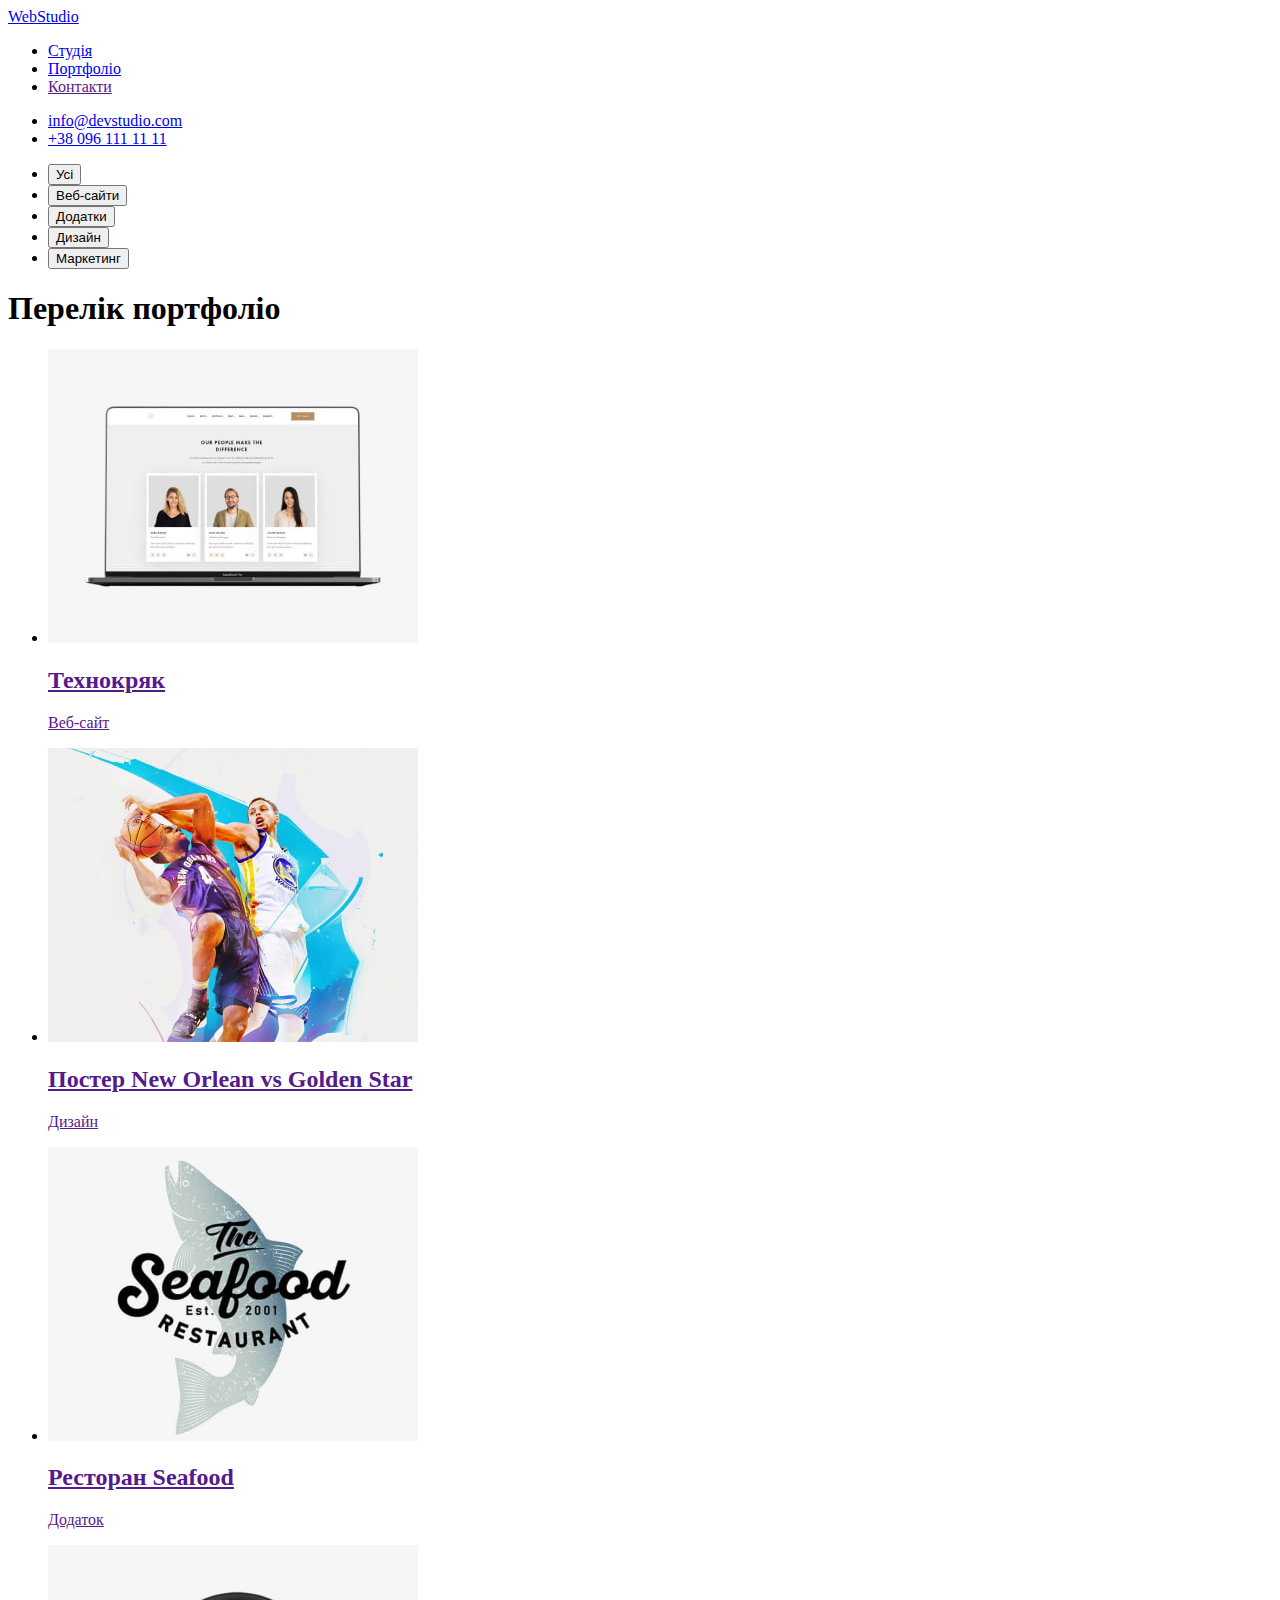
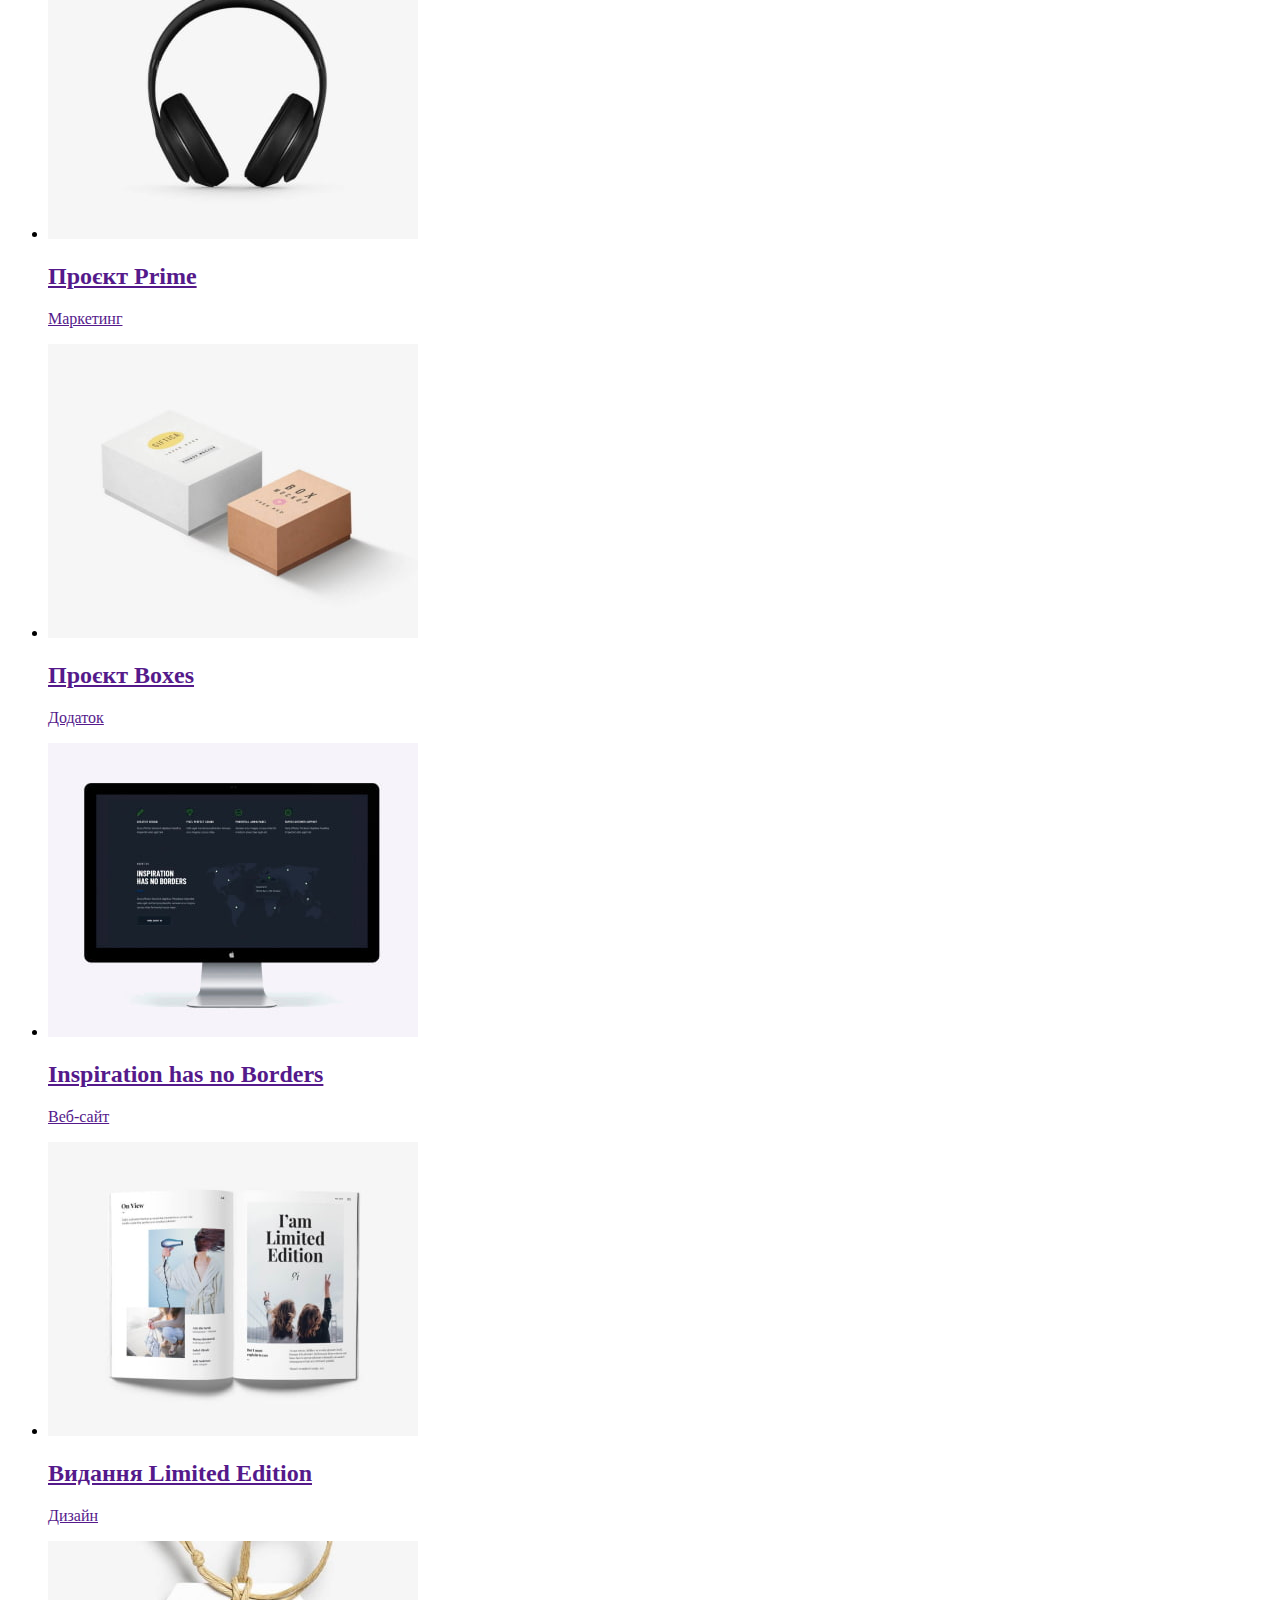
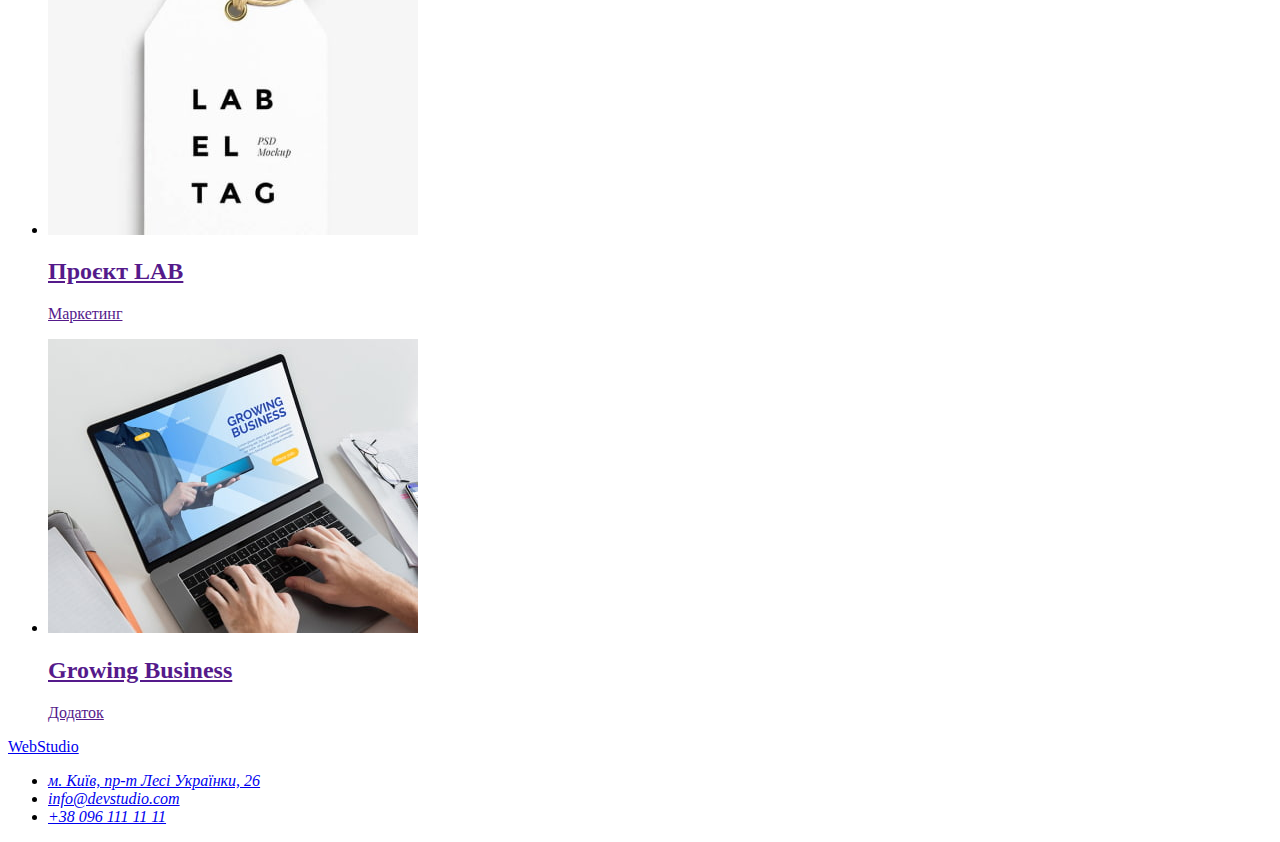
==== portfolio.html @ 08cbfb77 "Added HTML markup of the 2nd page Portfolio" ====
<!DOCTYPE html>
<html lang="uk">
	<head>
		<meta charset="UTF-8" />
		<meta http-equiv="X-UA-Compatible" content="IE=edge" />
		<meta name="viewport" content="width=device-width, initial-scale=1.0" />
		<meta name="description" content="Веб Студія" />
		<title>WebStudio</title>
		<link rel="stylesheet" href="./styles/styles.css" />
	</head>
	<body>
		<header class="header">
			<nav>
				<a href="./index.html">WebStudio</a>
				<ul>
					<li><a href="./index.html">Студія</a></li>
					<li><a href="./portfolio.html">Портфоліо</a></li>
					<li><a href="">Контакти</a></li>
				</ul>
			</nav>

			<ul>
				<li><a href="mailto:info@devstudio.com">info@devstudio.com</a></li>
				<li><a href="tel:+380961111111">+38 096 111 11 11</a></li>
			</ul>
		</header>
		<main>
			<nav>
				<ul>
					<li><button type="button">Усі</button></li>
					<li><button type="button">Веб-сайти</button></li>
					<li><button type="button">Додатки</button></li>
					<li><button type="button">Дизайн</button></li>
					<li><button type="button">Маркетинг</button></li>
				</ul>
			</nav>

			<section>
				<h1>Перелік портфоліо</h1>
				<ul>
					<li>
						<a href="">
							<img src="./images/portfolio/img1.jpg" alt="ноутбук з картками працбвників" />
							<h2>Технокряк</h2>
							<p>Веб-сайт</p>
						</a>
					</li>
					<li>
						<a href="">
							<img src="./images/portfolio/img2.jpg" alt="2 баскетболіста під час гри" />
							<h2>Постер New Orlean vs Golden Star</h2>
							<p>Дизайн</p>
						</a>
					</li>
					<li>
						<a href="">
							<img src="./images/portfolio/img3.jpg" alt="вивіска рибного ресторану" />
							<h2>Ресторан Seafood</h2>
							<p>Додаток</p>
						</a>
					</li>
					<li>
						<a href="">
							<img src="./images/portfolio/img4.jpg" alt="навушники" />
							<h2>Проєкт Prime</h2>
							<p>Маркетинг</p>
						</a>
					</li>
					<li>
						<a href="">
							<img src="./images/portfolio/img5.jpg" alt="дві картонні коробки" />
							<h2>Проєкт Boxes</h2>
							<p>Додаток</p>
						</a>
					</li>
					<li>
						<a href="">
							<img src="./images/portfolio/img6.jpg" alt="монітор" />
							<h2>Inspiration has no Borders</h2>
							<p>Веб-сайт</p>
						</a>
					</li>
					<li>
						<a href="">
							<img src="./images/portfolio/img7.jpg" alt="розгорнутий журнал" />
							<h2>Видання Limited Edition</h2>
							<p>Дизайн</p>
						</a>
					</li>
					<li>
						<a href="">
							<img src="./images/portfolio/img8.jpg" alt="лейба" />
							<h2>Проєкт LAB</h2>
							<p>Маркетинг</p>
						</a>
					</li>
					<li>
						<a href="">
							<img src="./images/portfolio/img9.jpg" alt="людина за ноутбуком" />
							<h2>Growing Business</h2>
							<p>Додаток</p>
						</a>
					</li>
				</ul>
			</section>
		</main>

		<footer>
			<a href="./index.html">WebStudio</a>
			<address>
				<ul>
					<li>
						<a href="https://goo.gl/maps/wGMn161sauySzobh9" target="_blank" rel="noopener noreferrer nofollow">
							м. Київ, пр-т Лесі Українки, 26
						</a>
					</li>
					<li>
						<a href="mailto:info@devstudio.com">info@devstudio.com</a>
					</li>
					<li>
						<a href="tel:+380961111111">+38 096 111 11 11</a>
					</li>
				</ul>
			</address>
		</footer>
	</body>
</html>
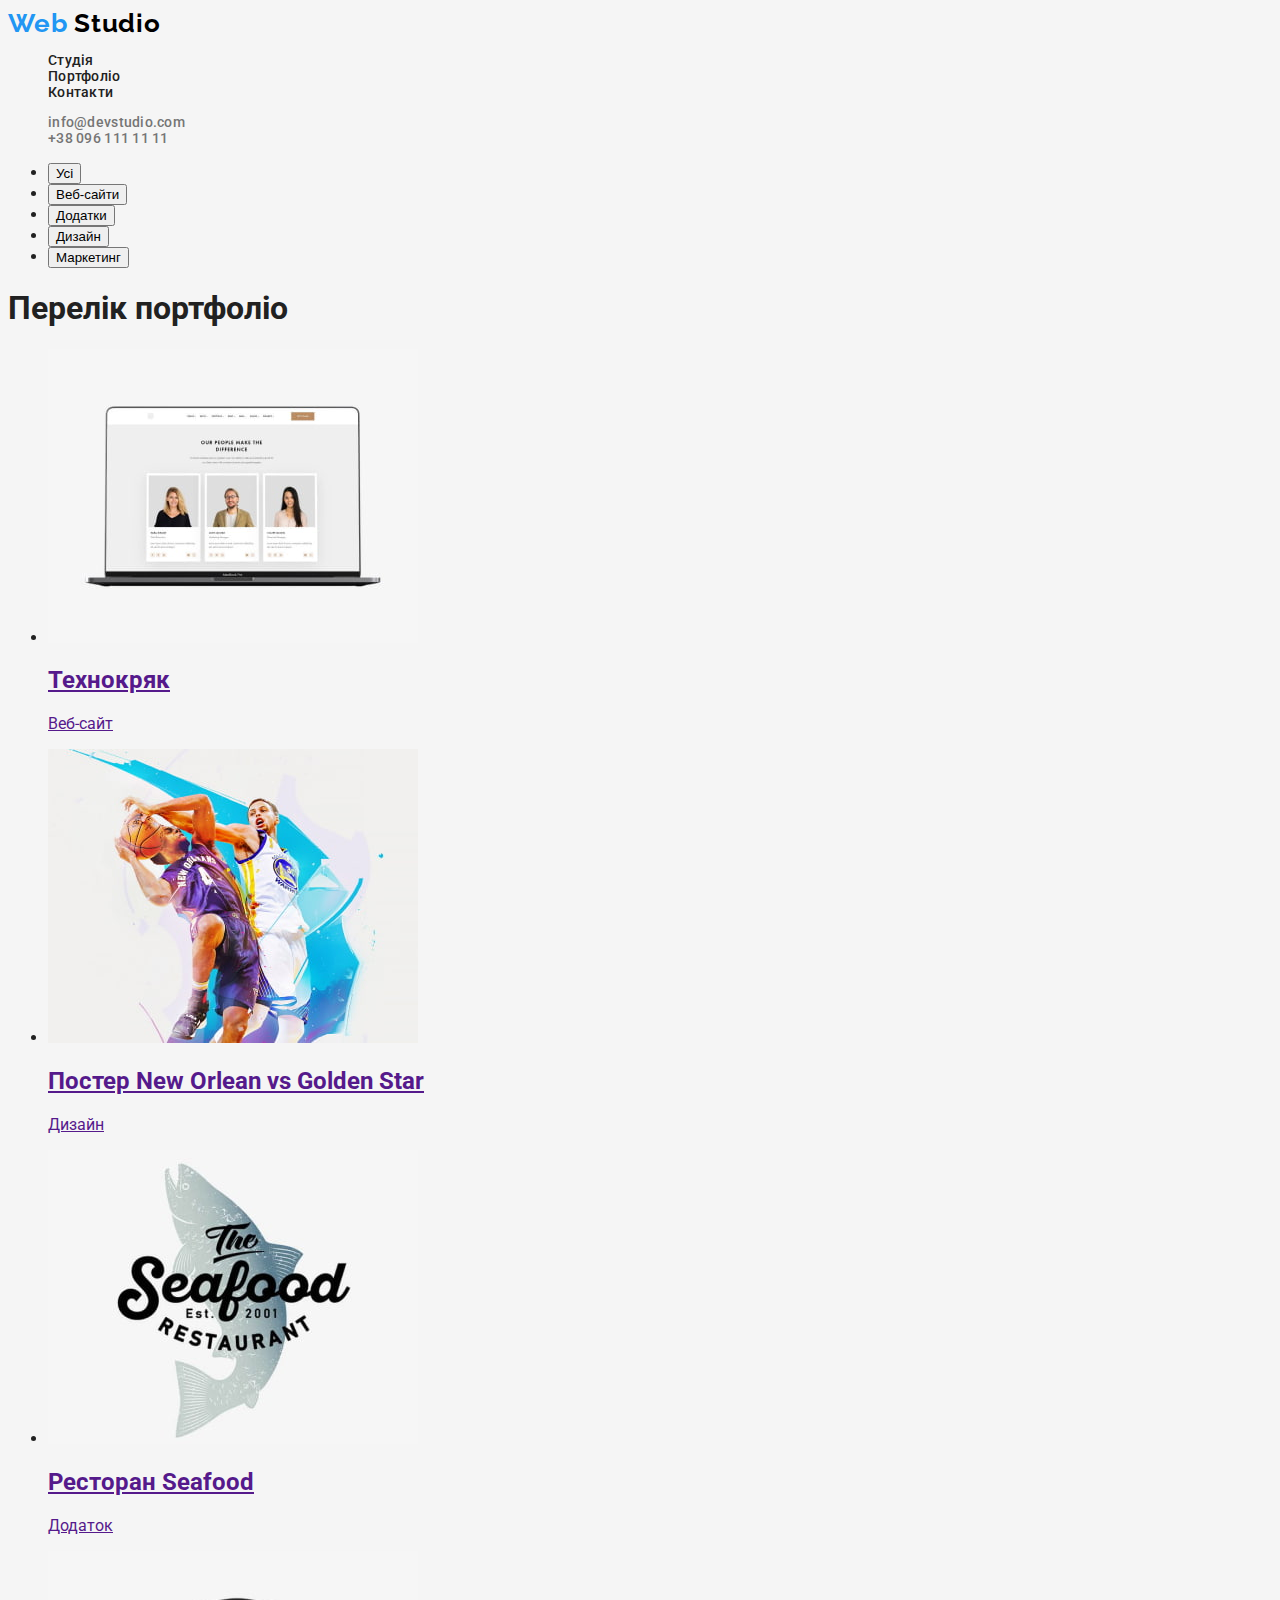
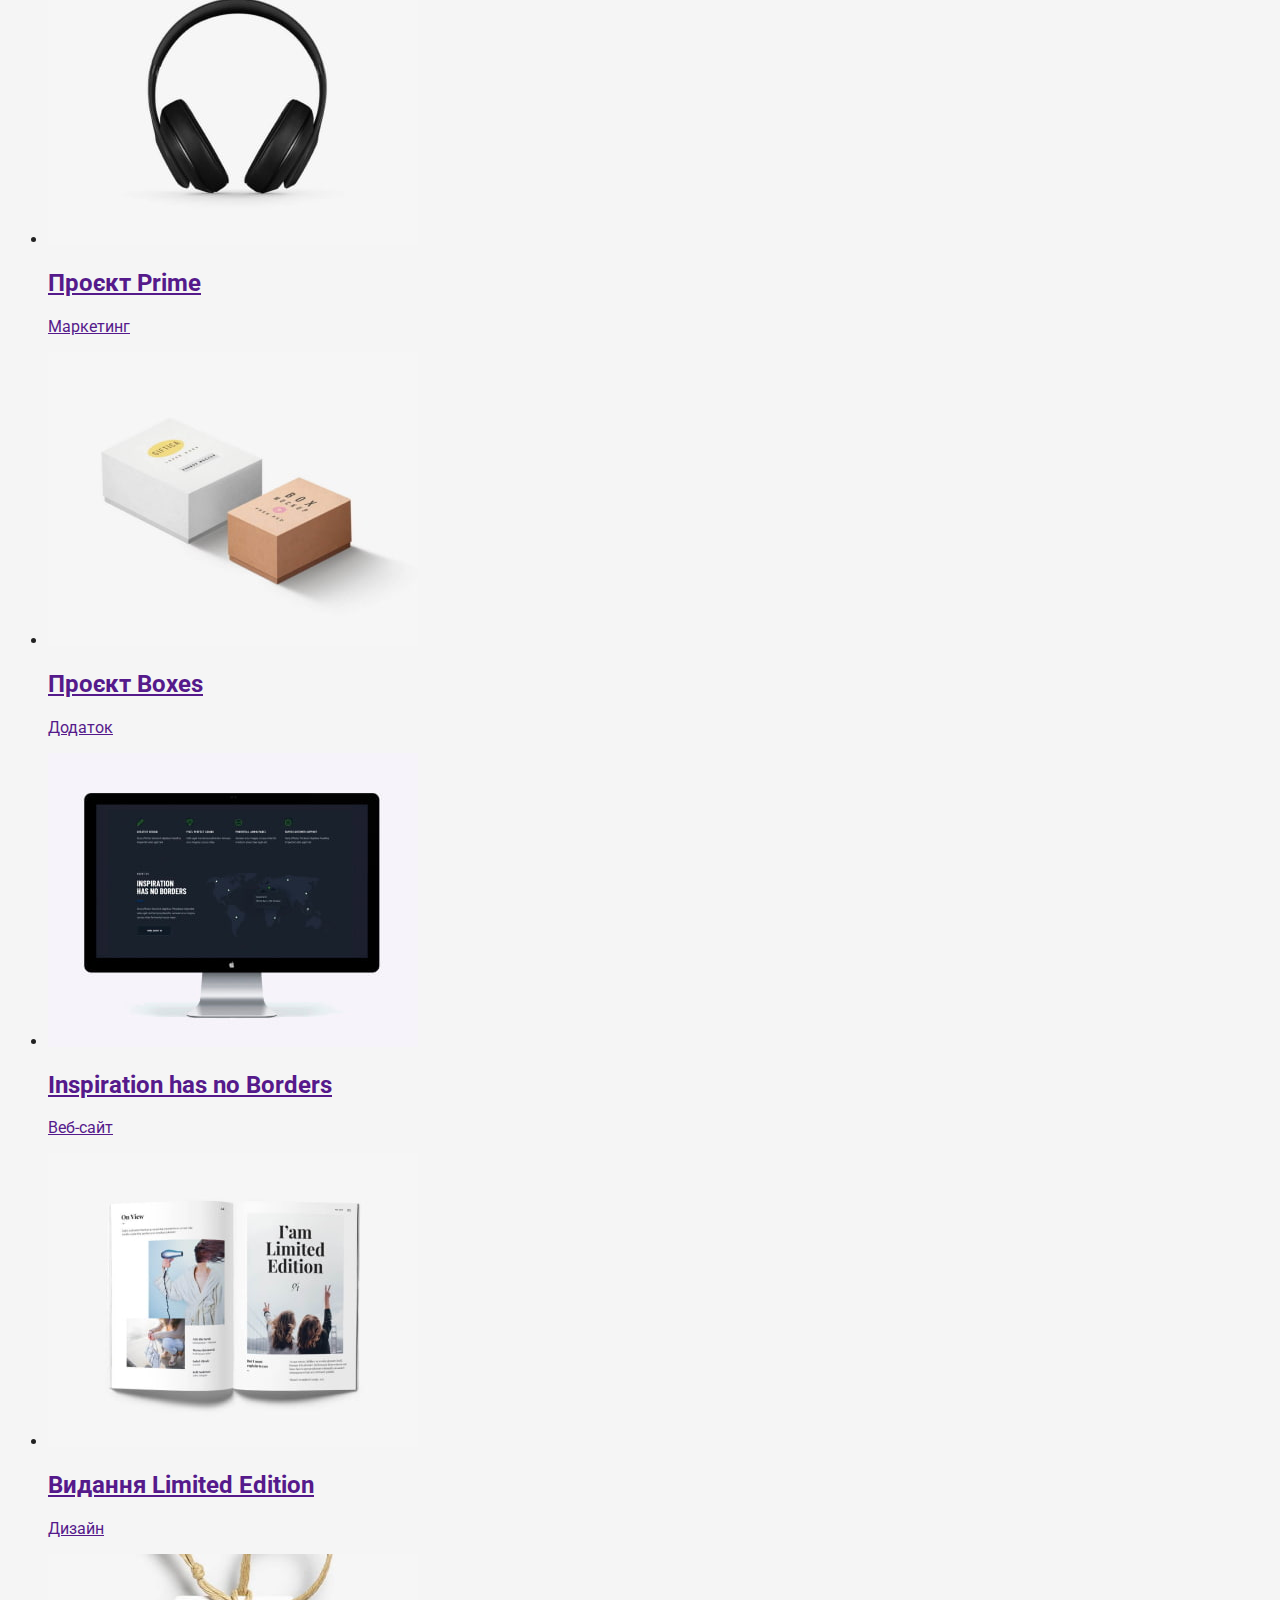
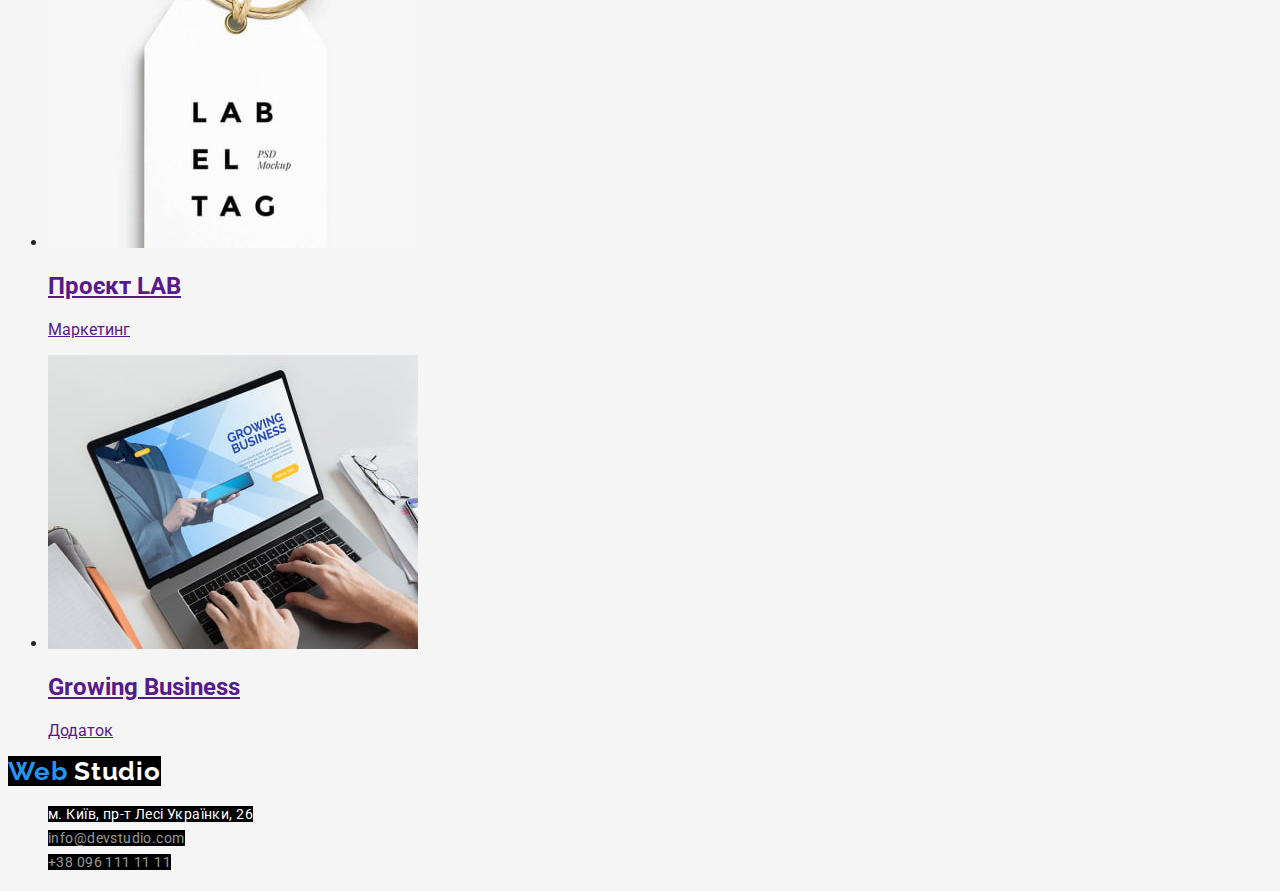
==== commit 7e2b0356: "Added CSS to main page" ====
--- a/portfolio.html
+++ b/portfolio.html
@@ -6,20 +6,29 @@
 		<meta name="viewport" content="width=device-width, initial-scale=1.0" />
 		<meta name="description" content="Веб Студія" />
 		<title>WebStudio</title>
+		<link rel="preconnect" href="https://fonts.googleapis.com" />
+		<link rel="preconnect" href="https://fonts.gstatic.com" crossorigin />
+		<link
+			href="https://fonts.googleapis.com/css2?family=Raleway:wght@700&family=Roboto:wght@400;500;700;900&display=swap"
+			rel="stylesheet"
+		/>
 		<link rel="stylesheet" href="./styles/styles.css" />
 	</head>
 	<body>
 		<header class="header">
 			<nav>
-				<a href="./index.html">WebStudio</a>
-				<ul>
+				<a href="./index.html" class="logo">
+					<span class="logo-web">Web</span>
+					Studio
+				</a>
+				<ul class="nav-list">
 					<li><a href="./index.html">Студія</a></li>
 					<li><a href="./portfolio.html">Портфоліо</a></li>
 					<li><a href="">Контакти</a></li>
 				</ul>
 			</nav>
 
-			<ul>
+			<ul class="nav-contacts">
 				<li><a href="mailto:info@devstudio.com">info@devstudio.com</a></li>
 				<li><a href="tel:+380961111111">+38 096 111 11 11</a></li>
 			</ul>
@@ -40,63 +49,63 @@
 				<ul>
 					<li>
 						<a href="">
-							<img src="./images/portfolio/img1.jpg" alt="ноутбук з картками працбвників" />
+							<img src="./images/portfolio/img1.jpg" alt="ноутбук з картками працбвників" width="370" height="294" />
 							<h2>Технокряк</h2>
 							<p>Веб-сайт</p>
 						</a>
 					</li>
 					<li>
 						<a href="">
-							<img src="./images/portfolio/img2.jpg" alt="2 баскетболіста під час гри" />
+							<img src="./images/portfolio/img2.jpg" alt="2 баскетболіста під час гри" width="370" height="294" />
 							<h2>Постер New Orlean vs Golden Star</h2>
 							<p>Дизайн</p>
 						</a>
 					</li>
 					<li>
 						<a href="">
-							<img src="./images/portfolio/img3.jpg" alt="вивіска рибного ресторану" />
+							<img src="./images/portfolio/img3.jpg" alt="вивіска рибного ресторану" width="370" height="294" />
 							<h2>Ресторан Seafood</h2>
 							<p>Додаток</p>
 						</a>
 					</li>
 					<li>
 						<a href="">
-							<img src="./images/portfolio/img4.jpg" alt="навушники" />
+							<img src="./images/portfolio/img4.jpg" alt="навушники" width="370" height="294" />
 							<h2>Проєкт Prime</h2>
 							<p>Маркетинг</p>
 						</a>
 					</li>
 					<li>
 						<a href="">
-							<img src="./images/portfolio/img5.jpg" alt="дві картонні коробки" />
+							<img src="./images/portfolio/img5.jpg" alt="дві картонні коробки" width="370" height="294" />
 							<h2>Проєкт Boxes</h2>
 							<p>Додаток</p>
 						</a>
 					</li>
 					<li>
 						<a href="">
-							<img src="./images/portfolio/img6.jpg" alt="монітор" />
+							<img src="./images/portfolio/img6.jpg" alt="монітор" width="370" height="294" />
 							<h2>Inspiration has no Borders</h2>
 							<p>Веб-сайт</p>
 						</a>
 					</li>
 					<li>
 						<a href="">
-							<img src="./images/portfolio/img7.jpg" alt="розгорнутий журнал" />
+							<img src="./images/portfolio/img7.jpg" alt="розгорнутий журнал" width="370" height="294" />
 							<h2>Видання Limited Edition</h2>
 							<p>Дизайн</p>
 						</a>
 					</li>
 					<li>
 						<a href="">
-							<img src="./images/portfolio/img8.jpg" alt="лейба" />
+							<img src="./images/portfolio/img8.jpg" alt="лейба" width="370" height="294" />
 							<h2>Проєкт LAB</h2>
 							<p>Маркетинг</p>
 						</a>
 					</li>
 					<li>
 						<a href="">
-							<img src="./images/portfolio/img9.jpg" alt="людина за ноутбуком" />
+							<img src="./images/portfolio/img9.jpg" alt="людина за ноутбуком" width="370" height="294" />
 							<h2>Growing Business</h2>
 							<p>Додаток</p>
 						</a>
@@ -105,20 +114,28 @@
 			</section>
 		</main>
 
-		<footer>
-			<a href="./index.html">WebStudio</a>
+		<footer class="footer">
+			<a href="./index.html" class="logo-footer">
+				<span class="logo-web">Web</span>
+				Studio
+			</a>
 			<address>
 				<ul>
 					<li>
-						<a href="https://goo.gl/maps/wGMn161sauySzobh9" target="_blank" rel="noopener noreferrer nofollow">
+						<a
+							href="https://goo.gl/maps/wGMn161sauySzobh9"
+							target="_blank"
+							rel="noopener noreferrer nofollow"
+							class="footer-adress"
+						>
 							м. Київ, пр-т Лесі Українки, 26
 						</a>
 					</li>
 					<li>
-						<a href="mailto:info@devstudio.com">info@devstudio.com</a>
+						<a href="mailto:info@devstudio.com" class="footer-contacts">info@devstudio.com</a>
 					</li>
 					<li>
-						<a href="tel:+380961111111">+38 096 111 11 11</a>
+						<a href="tel:+380961111111" class="footer-contacts">+38 096 111 11 11</a>
 					</li>
 				</ul>
 			</address>
--- a/styles/styles.css
+++ b/styles/styles.css
@@ -0,0 +1,179 @@
+:root {
+--brand-color: #2196F3;
+
+}
+body {
+color: #212121;   
+background-color: #f5f5f5;
+
+text-decoration: none;
+font-family: roboto, sans-serif;
+    
+}
+
+
+/* Header */
+.logo {
+color: #000000;
+font-family: raleway, sans-serif;
+font-weight: 700;
+font-size: 26px;
+line-height: 1.19;
+letter-spacing: 0.03em;
+}
+.header ul {
+    list-style: none;
+}
+.header a{
+    text-decoration: none;
+}
+
+
+.logo-web {
+    color: var(--brand-color);
+}
+
+.nav-list {
+    font-weight: 500;
+    font-size: 14px;
+    line-height: 1.14;
+    letter-spacing: 0.02em;
+    
+    
+}
+.nav-list a{
+    color: #212121;
+}
+.nav-list a:hover {
+    color: var(--brand-color);
+}
+.nav-list a:focus {
+    color: var(--brand-color);
+}
+
+.nav-contacts {
+    font-weight: 500;
+    font-size: 14px;
+    line-height: 1.14;
+    letter-spacing: 0.02em;
+}
+.nav-contacts a {
+    color: #757575;
+}
+
+.nav-contacts a:hover {
+    color: var(--brand-color);}
+.nav-contacts a:focus {
+    color: var(--brand-color);
+}
+/* h1 */
+.main-title {
+    font-size: 44px;
+    line-height: 1.36;
+    font-weight: 900;
+    text-align: center;
+    letter-spacing: 0.06em;
+    text-transform: uppercase;
+    
+    color: #FFFFFF;
+}
+.button-order { 
+    background-color: var(--brand-color);
+    color: #FFFFFF;
+
+    font-weight: 700;
+    font-size: 16px;
+    line-height: 1.88;
+    
+    text-align: center;
+    letter-spacing: 0.06em;
+    cursor: pointer;  
+}
+
+/* Features */
+.features h3 {
+    font-weight: 700;
+    font-size: 14px;
+    line-height: 1.14;
+    letter-spacing: 0.03em;
+    text-transform: uppercase;
+}
+.features p {
+    font-size: 14px;
+    line-height: 1.71;
+    letter-spacing: 0.03em;
+
+    color: #757575;
+}
+.features ul {
+    list-style: none;
+}
+/* Our work */
+.section-title {
+    font-weight: 700;
+    font-size: 36px;
+    line-height: 1.17;
+    text-align: center;
+    letter-spacing: 0.03em;
+}
+.our-work ul {
+    list-style: none;
+}
+
+/* Our team */
+.our-team ul {
+    list-style: none;
+}
+.team-names {
+    font-weight: 500;
+    font-size: 16px;
+    line-height: 1.19;
+    
+    text-align: center;
+    letter-spacing: 0.03em;
+}
+.team-position {
+    font-size: 16px;
+    line-height: 1.19;
+    text-align: center;
+    letter-spacing: 0.03em;
+    
+    color: #757575;
+}
+/* Footer  Додав бекграунд для зручності */
+.footer a {
+    background-color: black; 
+    text-decoration: none;
+    font-style: normal;
+
+}
+.logo-footer {
+    font-family: 'Raleway';
+    font-weight: 700;
+    font-size: 26px;
+    line-height: 1.19;
+    letter-spacing: 0.03em;
+    color: #FFFFFF;
+}
+.footer ul {
+    list-style: none;
+    
+}
+.footer-adress {
+    font-size: 14px;
+    line-height: 1.71;
+    letter-spacing: 0.03em;
+    
+    color: #FFFFFF;
+}
+.footer-contacts {
+    font-size: 14px;
+    line-height: 1.71;
+    letter-spacing: 0.03em;
+    color: rgba(255, 255, 255, 0.6);
+}
+.footer-contacts:hover {
+    color: var(--brand-color);
+}
+.footer-contacts:focus {
+    color: var(--brand-color);}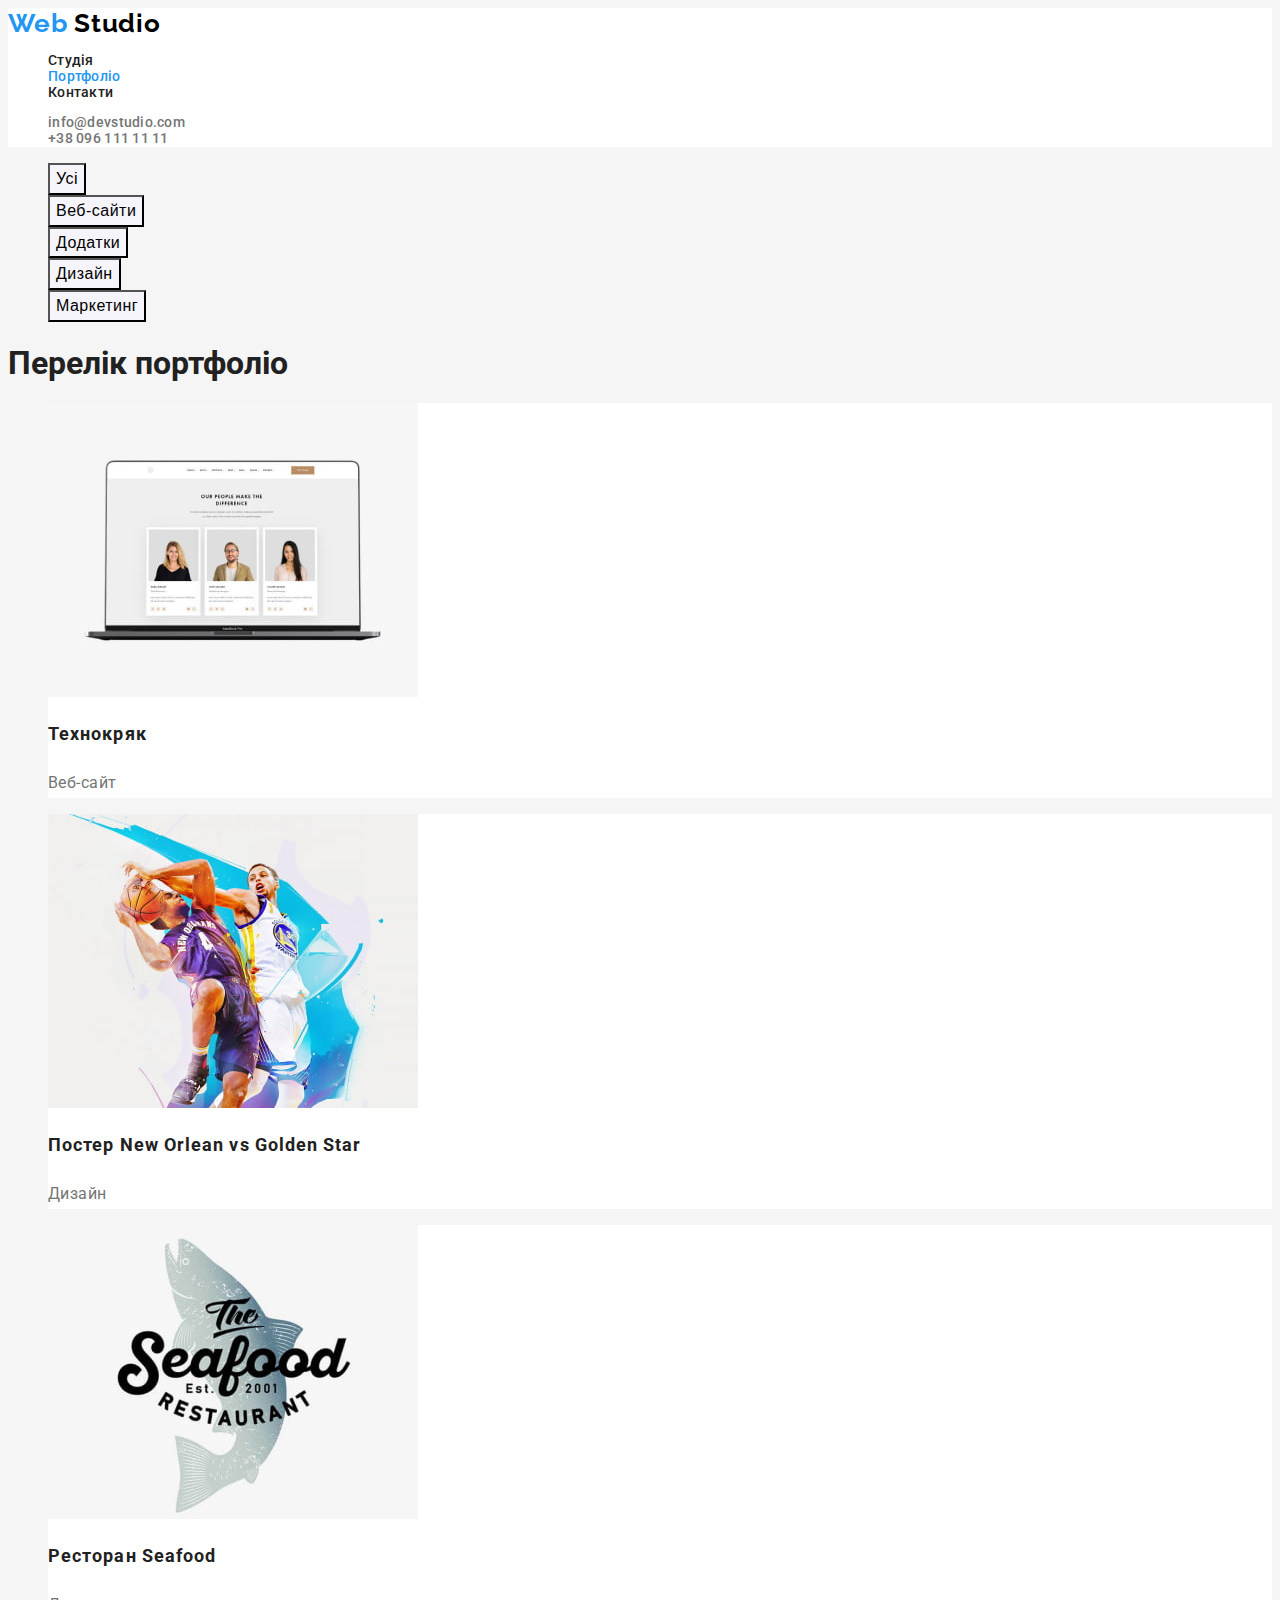
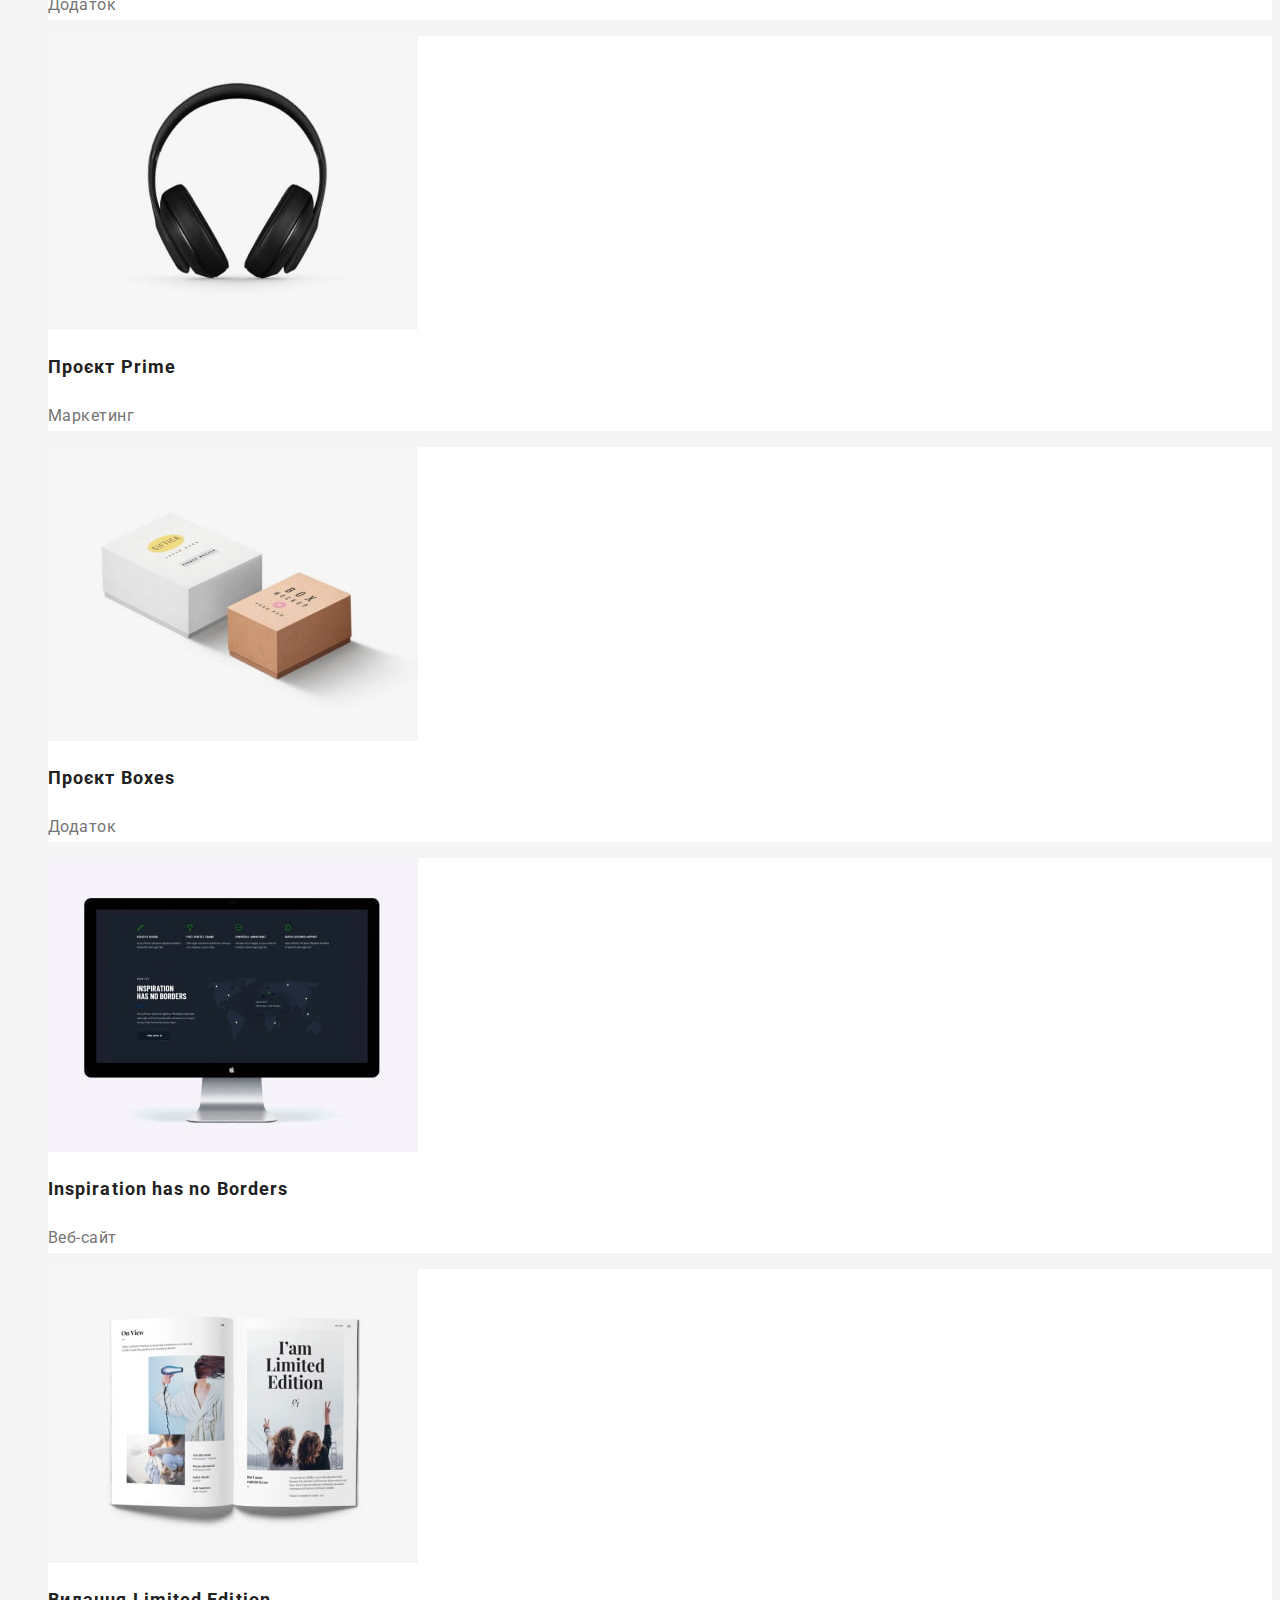
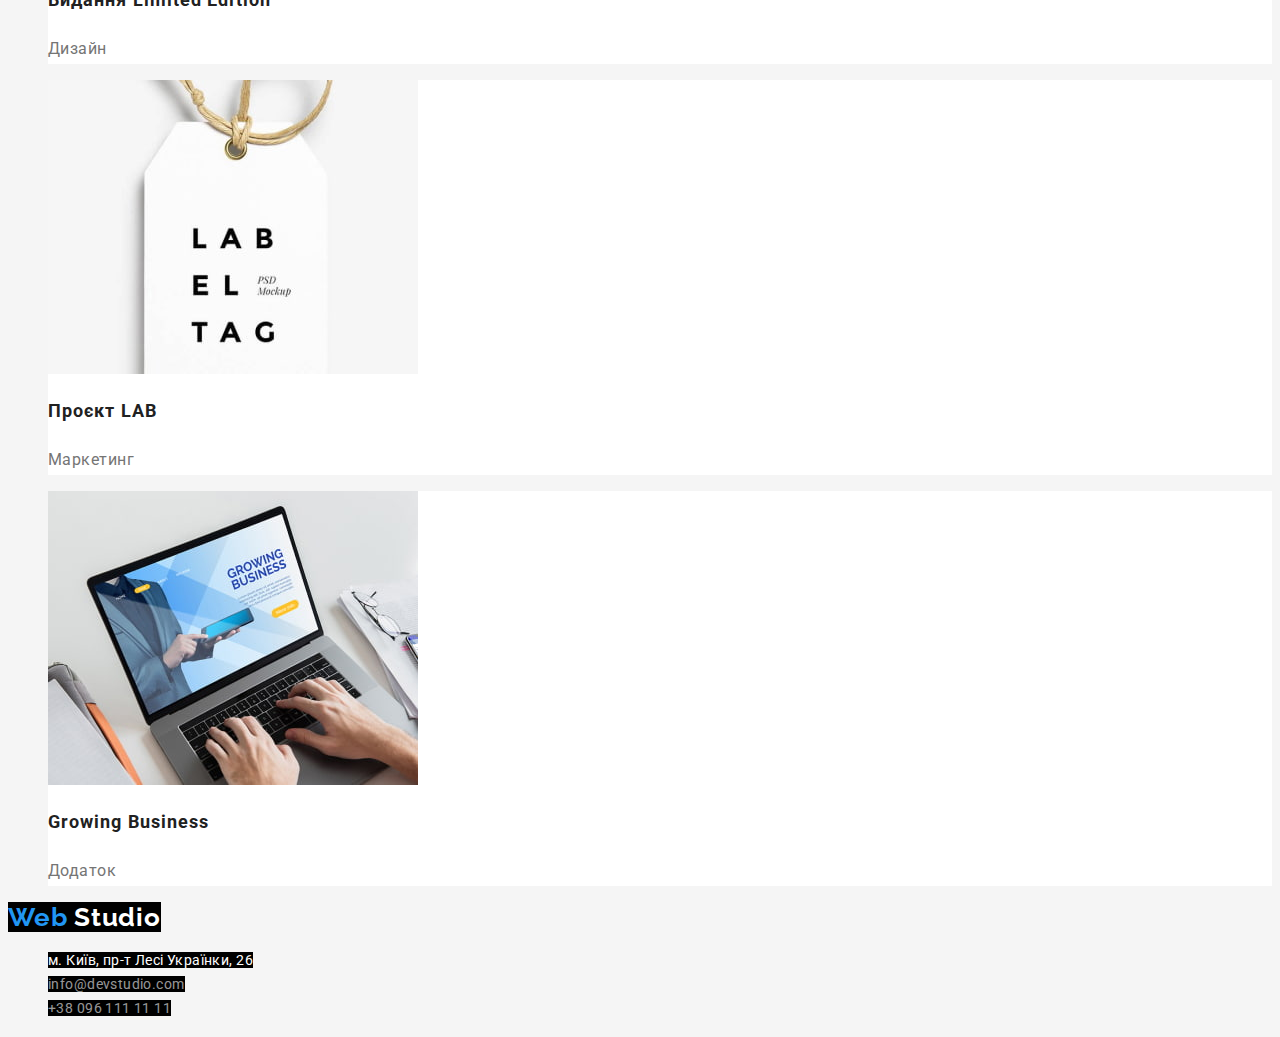
==== commit 3d4be5d9: "Added CSS to Portfolio page" ====
--- a/portfolio.html
+++ b/portfolio.html
@@ -23,7 +23,7 @@
 				</a>
 				<ul class="nav-list">
 					<li><a href="./index.html">Студія</a></li>
-					<li><a href="./portfolio.html">Портфоліо</a></li>
+					<li><a href="./portfolio.html" class="portfolio">Портфоліо</a></li>
 					<li><a href="">Контакти</a></li>
 				</ul>
 			</nav>
@@ -34,80 +34,80 @@
 			</ul>
 		</header>
 		<main>
-			<nav>
+			<nav class="nav-portfolio">
 				<ul>
-					<li><button type="button">Усі</button></li>
-					<li><button type="button">Веб-сайти</button></li>
-					<li><button type="button">Додатки</button></li>
-					<li><button type="button">Дизайн</button></li>
-					<li><button type="button">Маркетинг</button></li>
+					<li><button type="button" class="portfolio-button">Усі</button></li>
+					<li><button type="button" class="portfolio-button">Веб-сайти</button></li>
+					<li><button type="button" class="portfolio-button">Додатки</button></li>
+					<li><button type="button" class="portfolio-button">Дизайн</button></li>
+					<li><button type="button" class="portfolio-button">Маркетинг</button></li>
 				</ul>
 			</nav>
 
-			<section>
+			<section class="section-portfolio">
 				<h1>Перелік портфоліо</h1>
 				<ul>
-					<li>
+					<li class="portfolio-list">
 						<a href="">
 							<img src="./images/portfolio/img1.jpg" alt="ноутбук з картками працбвників" width="370" height="294" />
-							<h2>Технокряк</h2>
-							<p>Веб-сайт</p>
+							<h2 class="portfolio-title">Технокряк</h2>
+							<p class="portfolio-text">Веб-сайт</p>
 						</a>
 					</li>
-					<li>
+					<li class="portfolio-list">
 						<a href="">
 							<img src="./images/portfolio/img2.jpg" alt="2 баскетболіста під час гри" width="370" height="294" />
-							<h2>Постер New Orlean vs Golden Star</h2>
-							<p>Дизайн</p>
+							<h2 class="portfolio-title">Постер New Orlean vs Golden Star</h2>
+							<p class="portfolio-text">Дизайн</p>
 						</a>
 					</li>
-					<li>
+					<li class="portfolio-list">
 						<a href="">
 							<img src="./images/portfolio/img3.jpg" alt="вивіска рибного ресторану" width="370" height="294" />
-							<h2>Ресторан Seafood</h2>
-							<p>Додаток</p>
+							<h2 class="portfolio-title">Ресторан Seafood</h2>
+							<p class="portfolio-text">Додаток</p>
 						</a>
 					</li>
-					<li>
+					<li class="portfolio-list">
 						<a href="">
 							<img src="./images/portfolio/img4.jpg" alt="навушники" width="370" height="294" />
-							<h2>Проєкт Prime</h2>
-							<p>Маркетинг</p>
+							<h2 class="portfolio-title">Проєкт Prime</h2>
+							<p class="portfolio-text">Маркетинг</p>
 						</a>
 					</li>
-					<li>
+					<li class="portfolio-list">
 						<a href="">
 							<img src="./images/portfolio/img5.jpg" alt="дві картонні коробки" width="370" height="294" />
-							<h2>Проєкт Boxes</h2>
-							<p>Додаток</p>
+							<h2 class="portfolio-title">Проєкт Boxes</h2>
+							<p class="portfolio-text">Додаток</p>
 						</a>
 					</li>
-					<li>
+					<li class="portfolio-list">
 						<a href="">
 							<img src="./images/portfolio/img6.jpg" alt="монітор" width="370" height="294" />
-							<h2>Inspiration has no Borders</h2>
-							<p>Веб-сайт</p>
+							<h2 class="portfolio-title">Inspiration has no Borders</h2>
+							<p class="portfolio-text">Веб-сайт</p>
 						</a>
 					</li>
-					<li>
+					<li class="portfolio-list">
 						<a href="">
 							<img src="./images/portfolio/img7.jpg" alt="розгорнутий журнал" width="370" height="294" />
-							<h2>Видання Limited Edition</h2>
-							<p>Дизайн</p>
+							<h2 class="portfolio-title">Видання Limited Edition</h2>
+							<p class="portfolio-text">Дизайн</p>
 						</a>
 					</li>
-					<li>
+					<li class="portfolio-list">
 						<a href="">
 							<img src="./images/portfolio/img8.jpg" alt="лейба" width="370" height="294" />
-							<h2>Проєкт LAB</h2>
-							<p>Маркетинг</p>
+							<h2 class="portfolio-title">Проєкт LAB</h2>
+							<p class="portfolio-text">Маркетинг</p>
 						</a>
 					</li>
-					<li>
+					<li class="portfolio-list">
 						<a href="">
 							<img src="./images/portfolio/img9.jpg" alt="людина за ноутбуком" width="370" height="294" />
-							<h2>Growing Business</h2>
-							<p>Додаток</p>
+							<h2 class="portfolio-title">Growing Business</h2>
+							<p class="portfolio-text">Додаток</p>
 						</a>
 					</li>
 				</ul>
--- a/styles/styles.css
+++ b/styles/styles.css
@@ -7,15 +7,18 @@
 background-color: #f5f5f5;
 
 text-decoration: none;
-font-family: roboto, sans-serif;
+font-family: roboto, arial, sans-serif;
     
 }
 
 
 /* Header */
+.header {
+    background-color: #FFFFFF;
+}
 .logo {
 color: #000000;
-font-family: raleway, sans-serif;
+font-family: raleway, arial, sans-serif;
 font-weight: 700;
 font-size: 26px;
 line-height: 1.19;
@@ -66,7 +69,13 @@
 .nav-contacts a:focus {
     color: var(--brand-color);
 }
-/* h1 */
+.nav-list .studio {
+    color: var(--brand-color);
+}
+.nav-list .portfolio {
+    color: var(--brand-color);
+}
+/* hero */
 .main-title {
     font-size: 44px;
     line-height: 1.36;
@@ -148,7 +157,7 @@
 
 }
 .logo-footer {
-    font-family: 'Raleway';
+    font-family: raleway, arial, sans-serif;
     font-weight: 700;
     font-size: 26px;
     line-height: 1.19;
@@ -176,4 +185,53 @@
     color: var(--brand-color);
 }
 .footer-contacts:focus {
-    color: var(--brand-color);}+    color: var(--brand-color);}
+
+/* Portfolio page */ 
+/* Buttons */
+.portfolio-button {
+    background-color: #F5F4FA;
+    font-weight: 500;
+    font-size: 16px;
+    line-height: 1.62;
+    
+    text-align: center;
+    letter-spacing: 0.03em;
+    cursor: pointer;
+}
+.portfolio-button:hover {
+    background-color: var(--brand-color);
+    color: #FFFFFF;
+}
+.portfolio-button:focus {
+    background-color: var(--brand-color);
+    color: #FFFFFF;
+}
+.nav-portfolio ul {
+    list-style: none;
+}
+/* Section portfolio */
+.section-portfolio ul {
+    list-style: none;
+}
+.section-portfolio a {
+    text-decoration: none;
+    color: #212121;
+}
+.portfolio-title {
+    font-weight: 700;
+    font-size: 18px;
+    line-height: 2;
+    letter-spacing: 0.06em;
+}
+.portfolio-list { 
+    background-color: #FFFFFF;
+}
+.portfolio-text {
+    font-weight: 400;
+    font-size: 16px;
+    line-height: 1.88;
+    letter-spacing: 0.03em;
+    
+    color: #757575;
+}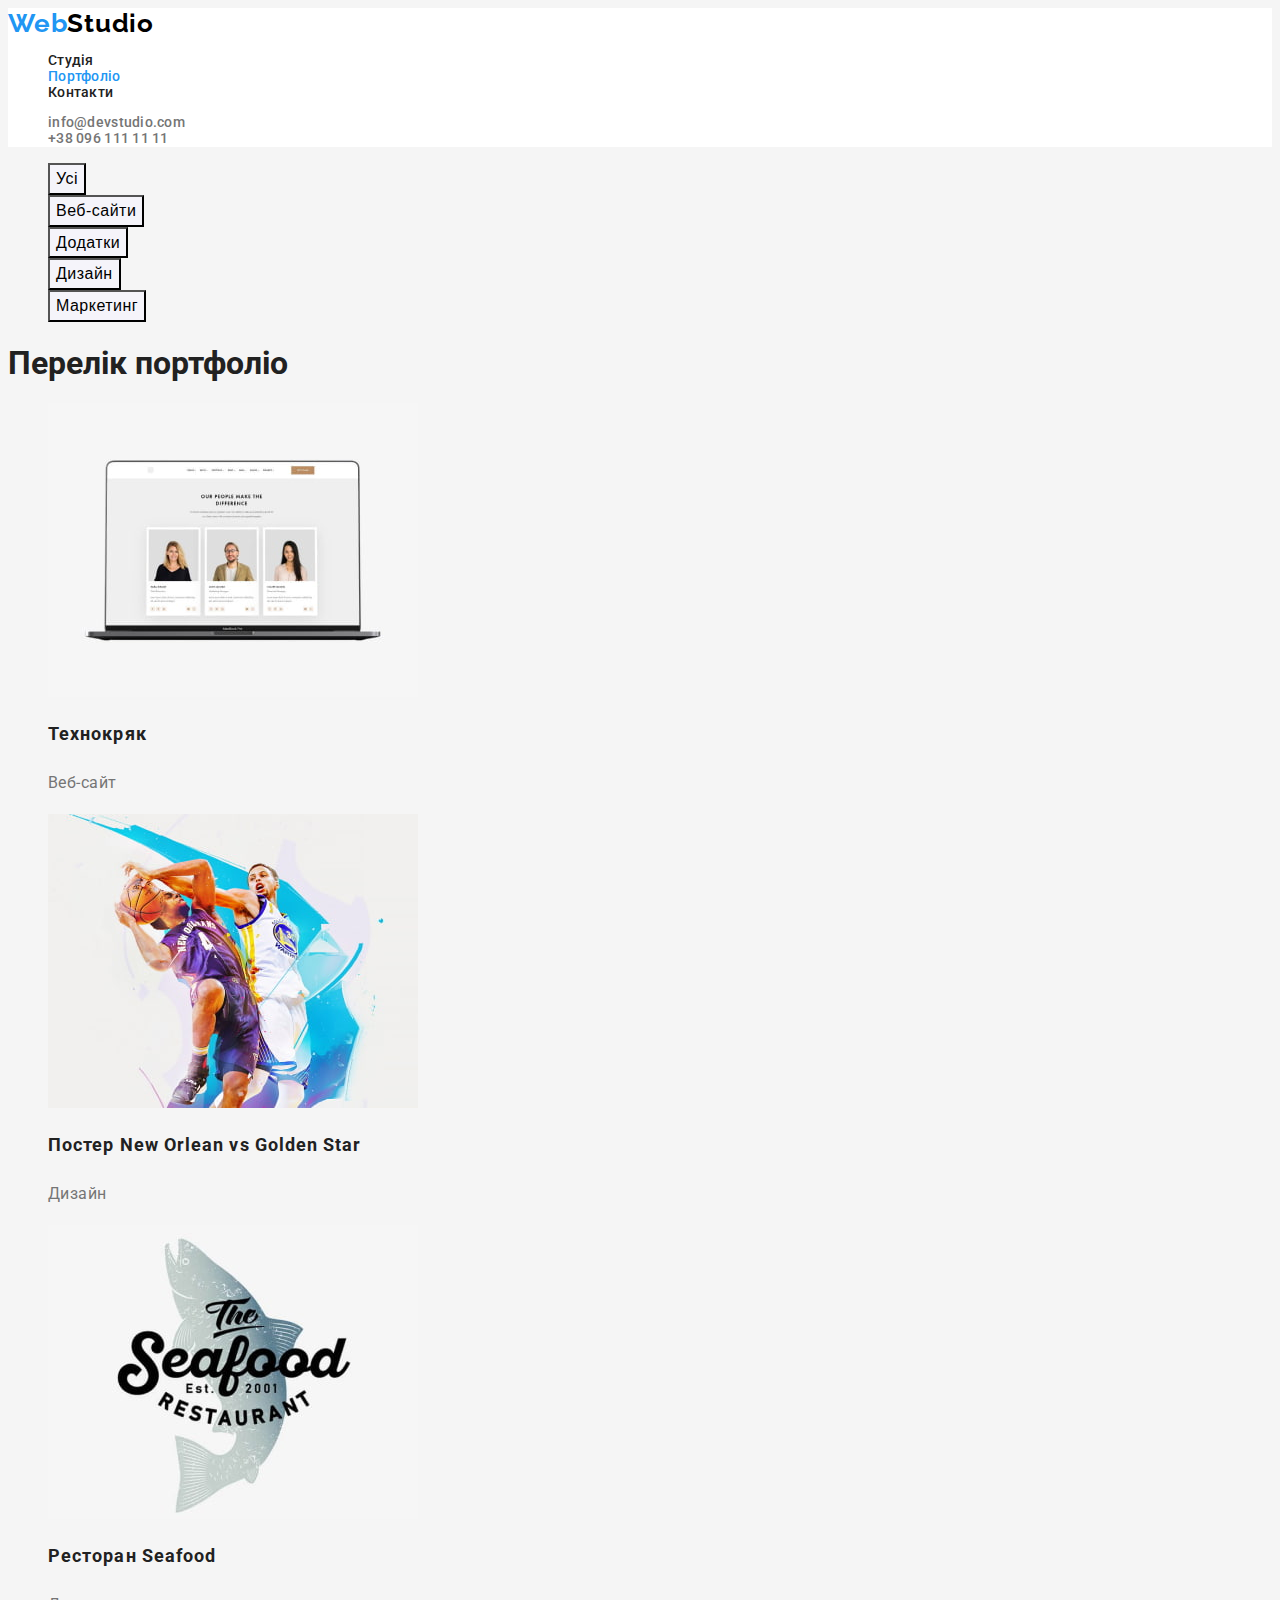
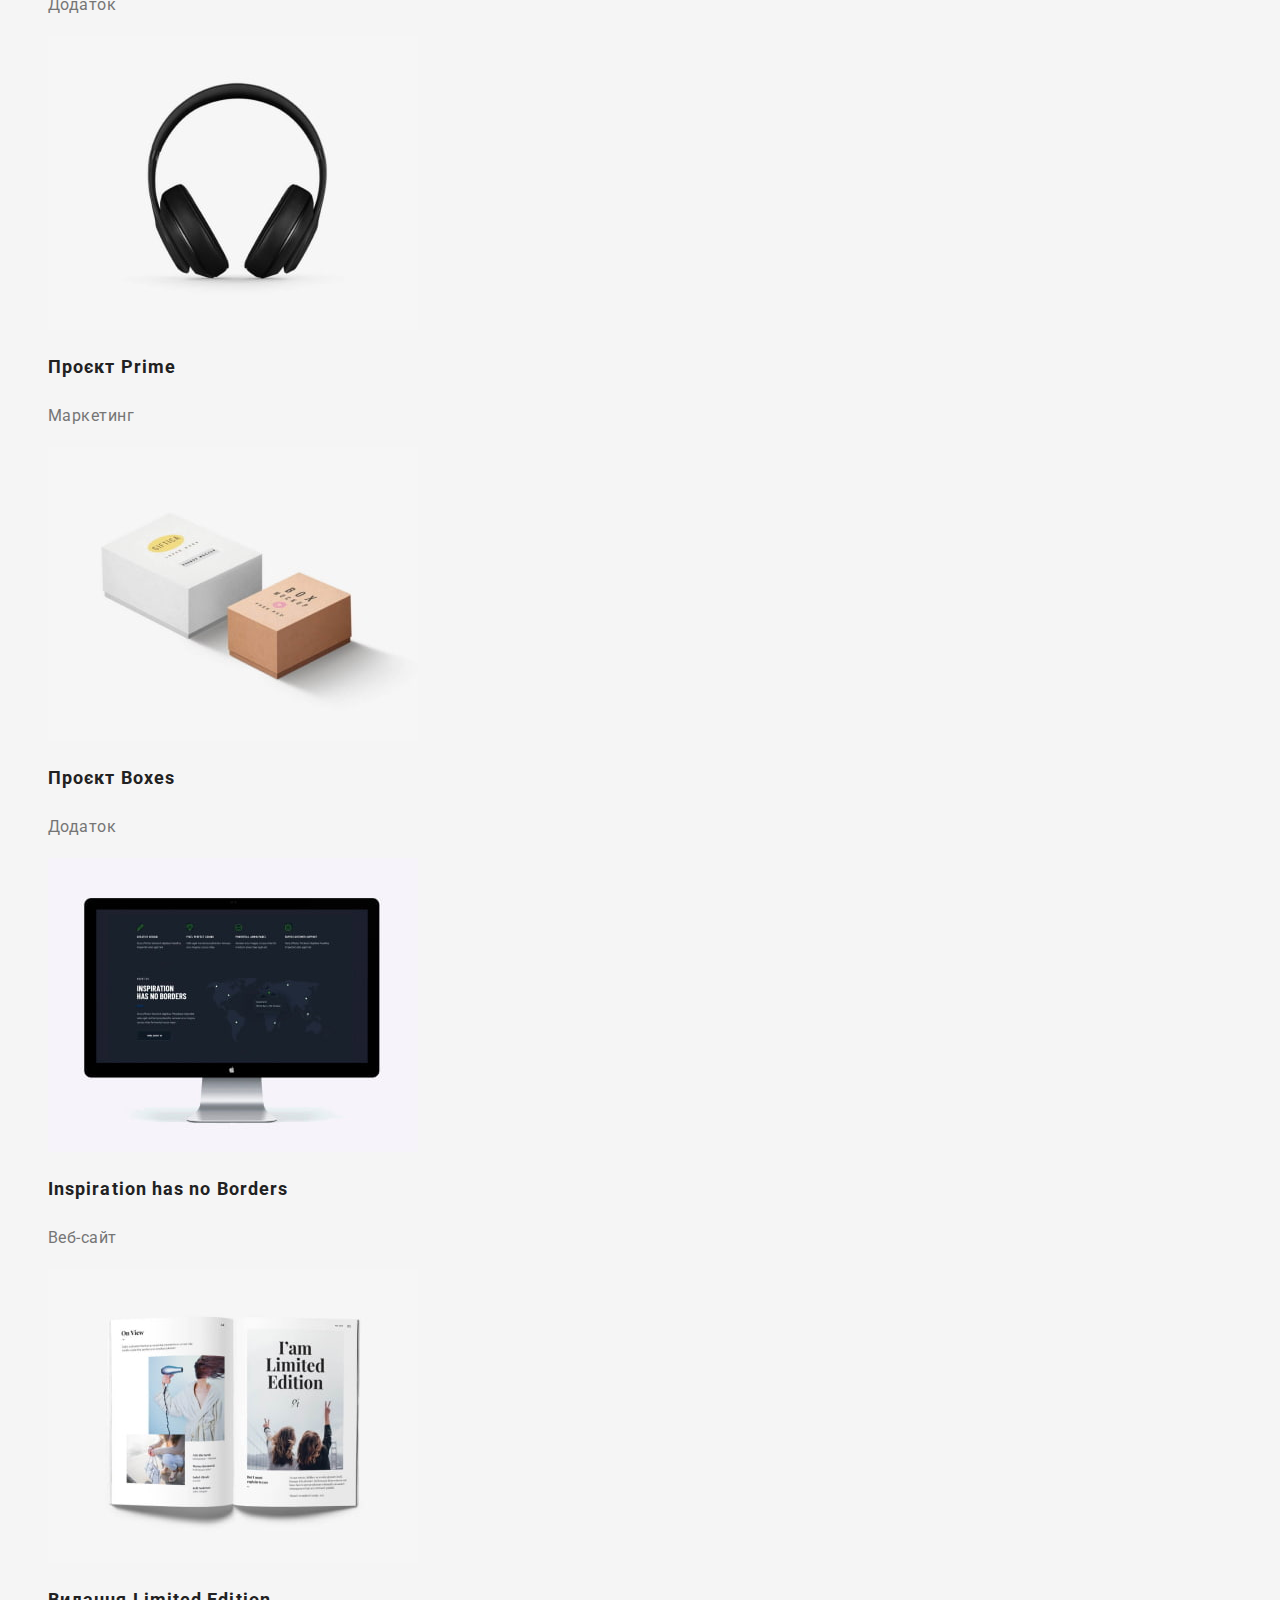
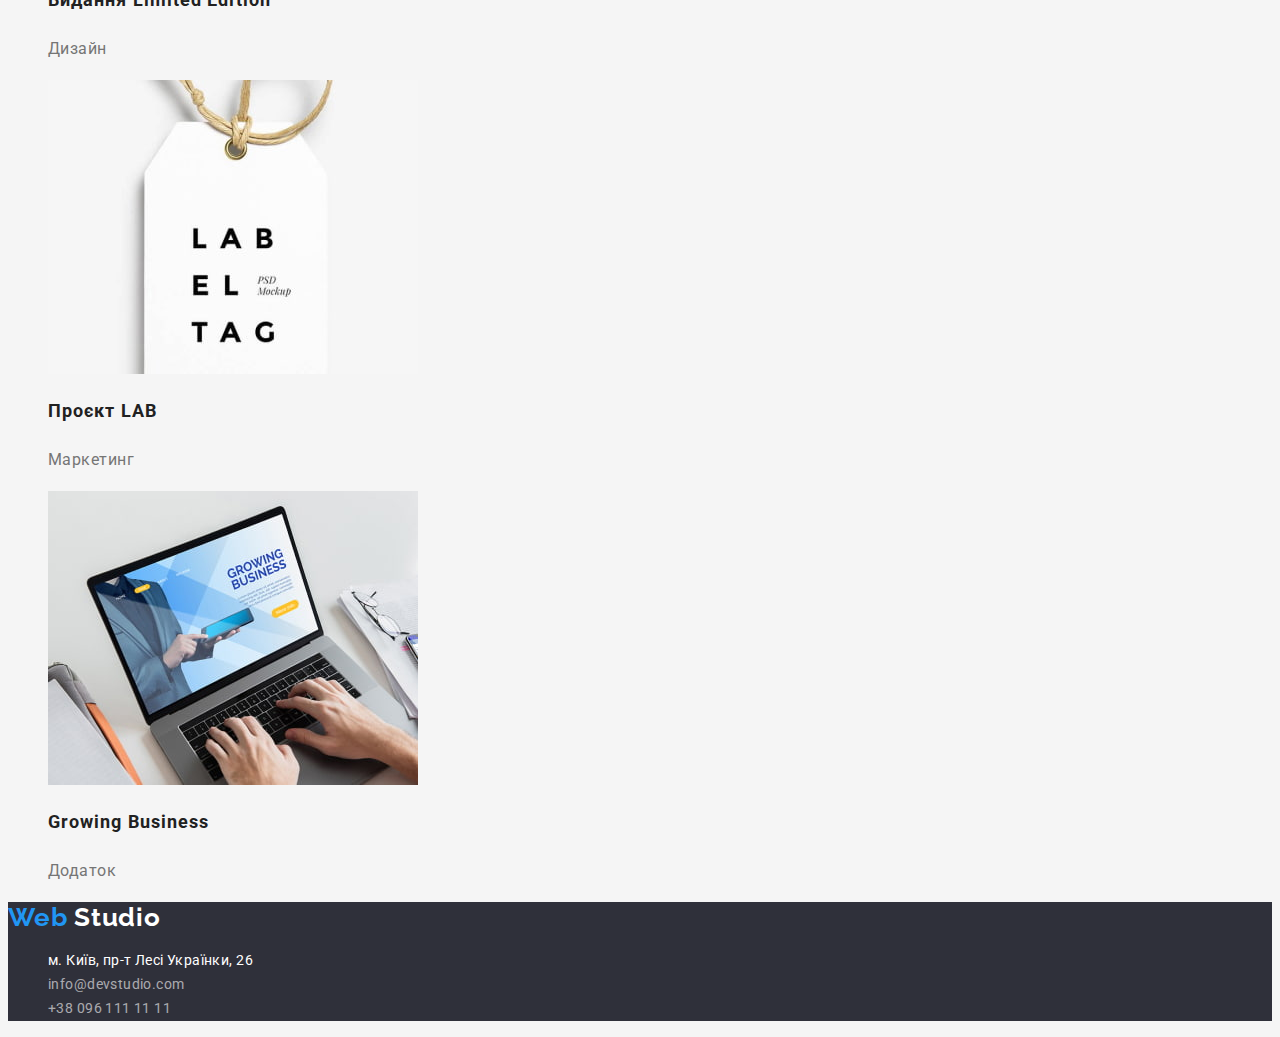
==== commit 8533e99c: "updated prettierrc" ====
--- a/portfolio.html
+++ b/portfolio.html
@@ -8,18 +8,16 @@
 		<title>WebStudio</title>
 		<link rel="preconnect" href="https://fonts.googleapis.com" />
 		<link rel="preconnect" href="https://fonts.gstatic.com" crossorigin />
-		<link
-			href="https://fonts.googleapis.com/css2?family=Raleway:wght@700&family=Roboto:wght@400;500;700;900&display=swap"
-			rel="stylesheet"
-		/>
+		<link href="https://fonts.googleapis.com/css2?family=Raleway:wght@700&family=Roboto:wght@400;500;700;900&display=swap" rel="stylesheet" />
 		<link rel="stylesheet" href="./styles/styles.css" />
 	</head>
 	<body>
 		<header class="header">
 			<nav>
 				<a href="./index.html" class="logo">
-					<span class="logo-web">Web</span>
-					Studio
+					<span>
+						<span class="logo-web">Web</span>Studio
+					</span>
 				</a>
 				<ul class="nav-list">
 					<li><a href="./index.html">Студія</a></li>
@@ -122,14 +120,7 @@
 			<address>
 				<ul>
 					<li>
-						<a
-							href="https://goo.gl/maps/wGMn161sauySzobh9"
-							target="_blank"
-							rel="noopener noreferrer nofollow"
-							class="footer-adress"
-						>
-							м. Київ, пр-т Лесі Українки, 26
-						</a>
+						<a href="https://goo.gl/maps/wGMn161sauySzobh9" target="_blank" rel="noopener noreferrer nofollow" class="footer-adress">м. Київ, пр-т Лесі Українки, 26</a>
 					</li>
 					<li>
 						<a href="mailto:info@devstudio.com" class="footer-contacts">info@devstudio.com</a>
--- a/styles/styles.css
+++ b/styles/styles.css
@@ -14,7 +14,7 @@
 
 /* Header */
 .header {
-    background-color: #FFFFFF;
+background-color: #FFFFFF;
 }
 .logo {
 color: #000000;
@@ -93,7 +93,6 @@
     font-weight: 700;
     font-size: 16px;
     line-height: 1.88;
-    
     text-align: center;
     letter-spacing: 0.06em;
     cursor: pointer;  
@@ -149,12 +148,13 @@
     
     color: #757575;
 }
-/* Footer  Додав бекграунд для зручності */
+/* Footer  */
+.footer {
+    background-color: #2F303A;
+}
 .footer a {
-    background-color: black; 
     text-decoration: none;
     font-style: normal;
-
 }
 .logo-footer {
     font-family: raleway, arial, sans-serif;
@@ -194,7 +194,6 @@
     font-weight: 500;
     font-size: 16px;
     line-height: 1.62;
-    
     text-align: center;
     letter-spacing: 0.03em;
     cursor: pointer;
@@ -224,9 +223,7 @@
     line-height: 2;
     letter-spacing: 0.06em;
 }
-.portfolio-list { 
-    background-color: #FFFFFF;
-}
+
 .portfolio-text {
     font-weight: 400;
     font-size: 16px;
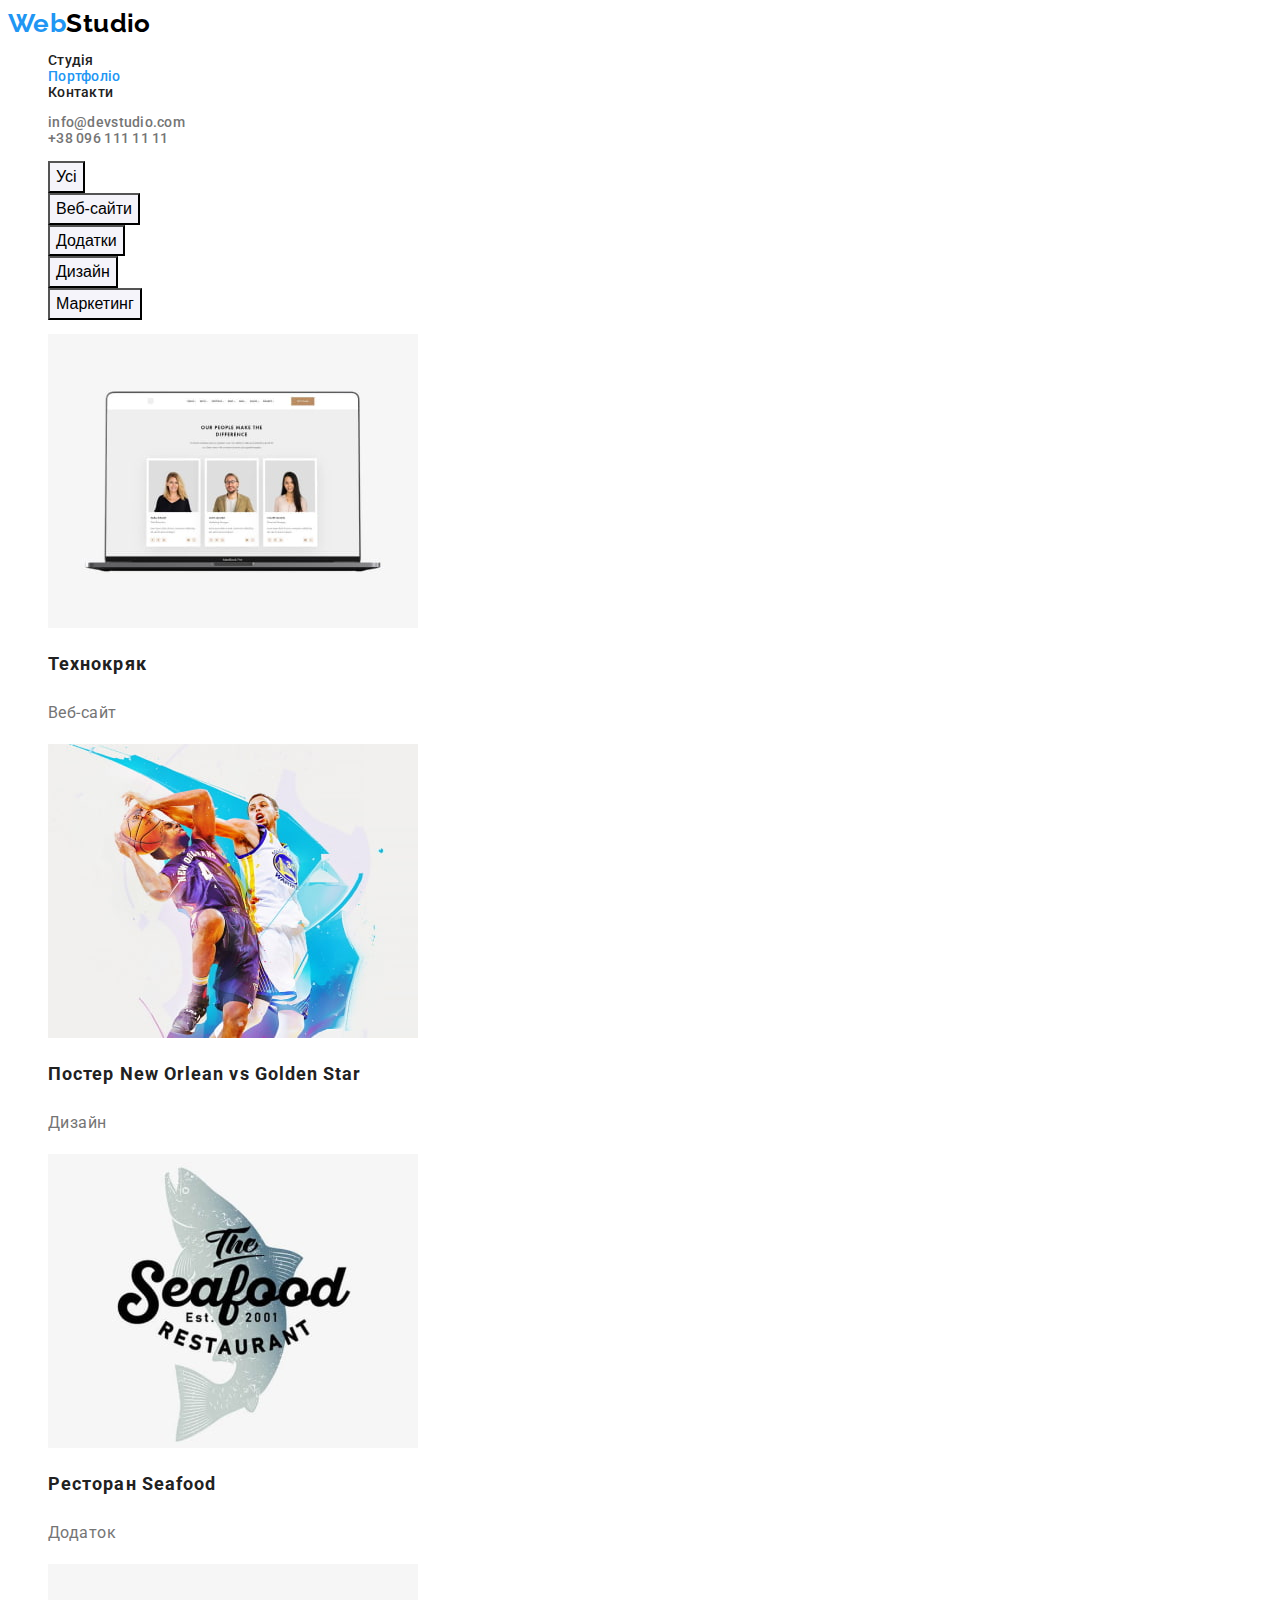
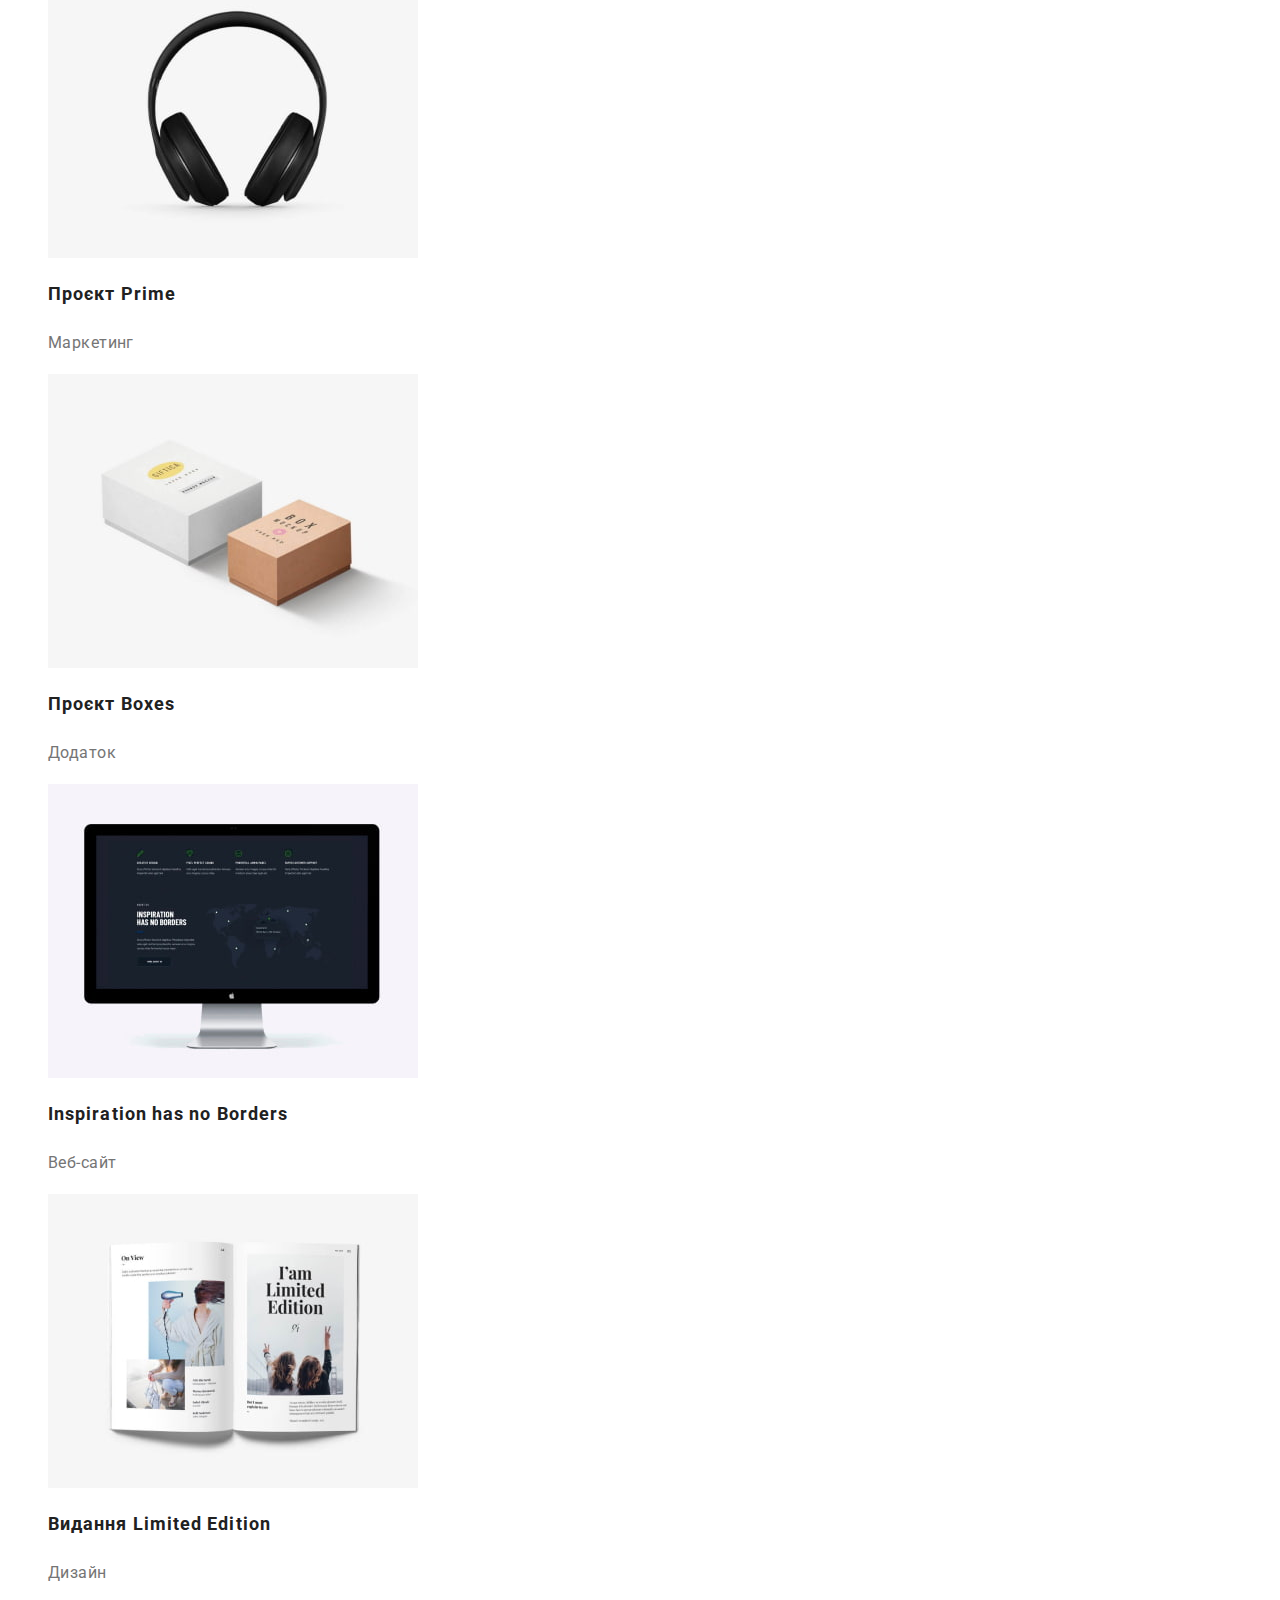
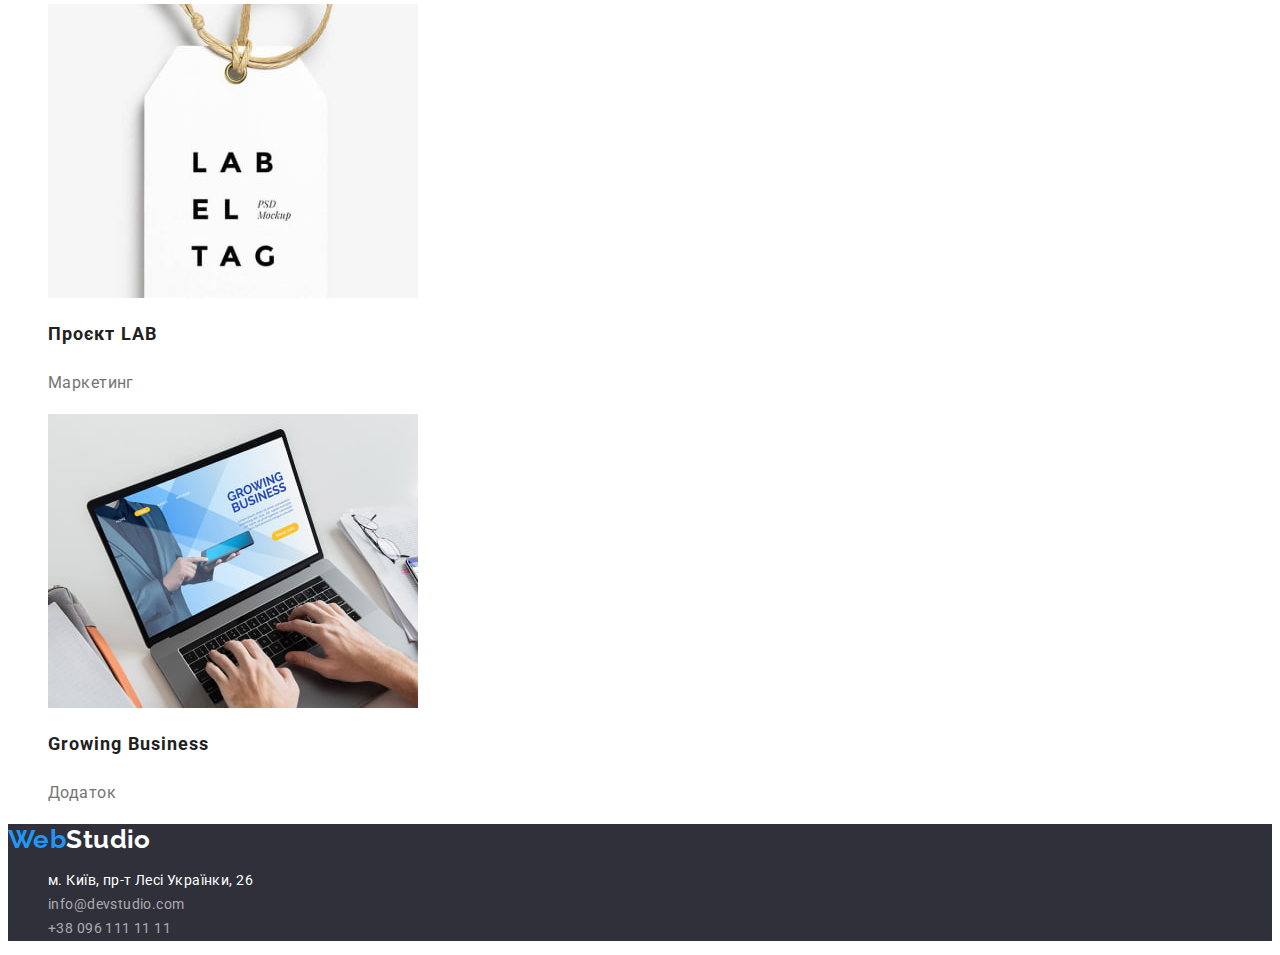
==== commit b9af6482: "added mentor changes" ====
--- a/portfolio.html
+++ b/portfolio.html
@@ -15,9 +15,7 @@
 		<header class="header">
 			<nav>
 				<a href="./index.html" class="logo">
-					<span>
 						<span class="logo-web">Web</span>Studio
-					</span>
 				</a>
 				<ul class="nav-list">
 					<li><a href="./index.html">Студія</a></li>
@@ -43,7 +41,7 @@
 			</nav>
 
 			<section class="section-portfolio">
-				<h1>Перелік портфоліо</h1>
+				<h1 class="visually-hidden">Перелік портфоліо</h1>
 				<ul>
 					<li class="portfolio-list">
 						<a href="">
@@ -114,8 +112,7 @@
 
 		<footer class="footer">
 			<a href="./index.html" class="logo-footer">
-				<span class="logo-web">Web</span>
-				Studio
+				<span class="logo-web">Web</span>Studio
 			</a>
 			<address>
 				<ul>
--- a/styles/styles.css
+++ b/styles/styles.css
@@ -1,28 +1,27 @@
 :root {
 --brand-color: #2196F3;
-
-}
+--primary-text-color: #212121;
+}
+
 body {
-color: #212121;   
-background-color: #f5f5f5;
+color: var(--primary-text-color);   
+background-color: #FFFFFF;
 
 text-decoration: none;
 font-family: roboto, arial, sans-serif;
-    
+letter-spacing: 0.03em;
+font-size: 14px;
 }
 
 
 /* Header */
-.header {
-background-color: #FFFFFF;
-}
+
 .logo {
 color: #000000;
 font-family: raleway, arial, sans-serif;
 font-weight: 700;
 font-size: 26px;
 line-height: 1.19;
-letter-spacing: 0.03em;
 }
 .header ul {
     list-style: none;
@@ -38,14 +37,13 @@
 
 .nav-list {
     font-weight: 500;
-    font-size: 14px;
     line-height: 1.14;
     letter-spacing: 0.02em;
     
     
 }
 .nav-list a{
-    color: #212121;
+    color: var(--primary-text-color);
 }
 .nav-list a:hover {
     color: var(--brand-color);
@@ -56,7 +54,6 @@
 
 .nav-contacts {
     font-weight: 500;
-    font-size: 14px;
     line-height: 1.14;
     letter-spacing: 0.02em;
 }
@@ -96,20 +93,37 @@
     text-align: center;
     letter-spacing: 0.06em;
     cursor: pointer;  
+    box-sizing: border-box;
+    border: #2196F3;
+    border-radius: 4px;
+
+}
+.button-order:hover,
+.button-order:focus {
+    box-shadow: 0px 4px 4px rgba(0, 0, 0, 0.15);
+    border-radius: 4px;
+}
+.visually-hidden {
+    position: absolute;
+    white-space: nowrap;
+    width: 1px;
+    height: 1px;
+    overflow: hidden;
+    border: 0;
+    padding: 0;
+    clip: rect(0 0 0 0);
+    clip-path: inset(50%);
+    margin: -1px;
 }
 
 /* Features */
 .features h3 {
     font-weight: 700;
-    font-size: 14px;
     line-height: 1.14;
-    letter-spacing: 0.03em;
     text-transform: uppercase;
 }
 .features p {
-    font-size: 14px;
     line-height: 1.71;
-    letter-spacing: 0.03em;
 
     color: #757575;
 }
@@ -122,7 +136,6 @@
     font-size: 36px;
     line-height: 1.17;
     text-align: center;
-    letter-spacing: 0.03em;
 }
 .our-work ul {
     list-style: none;
@@ -138,13 +151,11 @@
     line-height: 1.19;
     
     text-align: center;
-    letter-spacing: 0.03em;
 }
 .team-position {
     font-size: 16px;
     line-height: 1.19;
     text-align: center;
-    letter-spacing: 0.03em;
     
     color: #757575;
 }
@@ -161,7 +172,6 @@
     font-weight: 700;
     font-size: 26px;
     line-height: 1.19;
-    letter-spacing: 0.03em;
     color: #FFFFFF;
 }
 .footer ul {
@@ -169,16 +179,12 @@
     
 }
 .footer-adress {
-    font-size: 14px;
     line-height: 1.71;
-    letter-spacing: 0.03em;
     
     color: #FFFFFF;
 }
 .footer-contacts {
-    font-size: 14px;
     line-height: 1.71;
-    letter-spacing: 0.03em;
     color: rgba(255, 255, 255, 0.6);
 }
 .footer-contacts:hover {
@@ -195,7 +201,6 @@
     font-size: 16px;
     line-height: 1.62;
     text-align: center;
-    letter-spacing: 0.03em;
     cursor: pointer;
 }
 .portfolio-button:hover {
@@ -215,7 +220,7 @@
 }
 .section-portfolio a {
     text-decoration: none;
-    color: #212121;
+    color: var(--primary-text-color);
 }
 .portfolio-title {
     font-weight: 700;
@@ -228,7 +233,6 @@
     font-weight: 400;
     font-size: 16px;
     line-height: 1.88;
-    letter-spacing: 0.03em;
     
     color: #757575;
 }